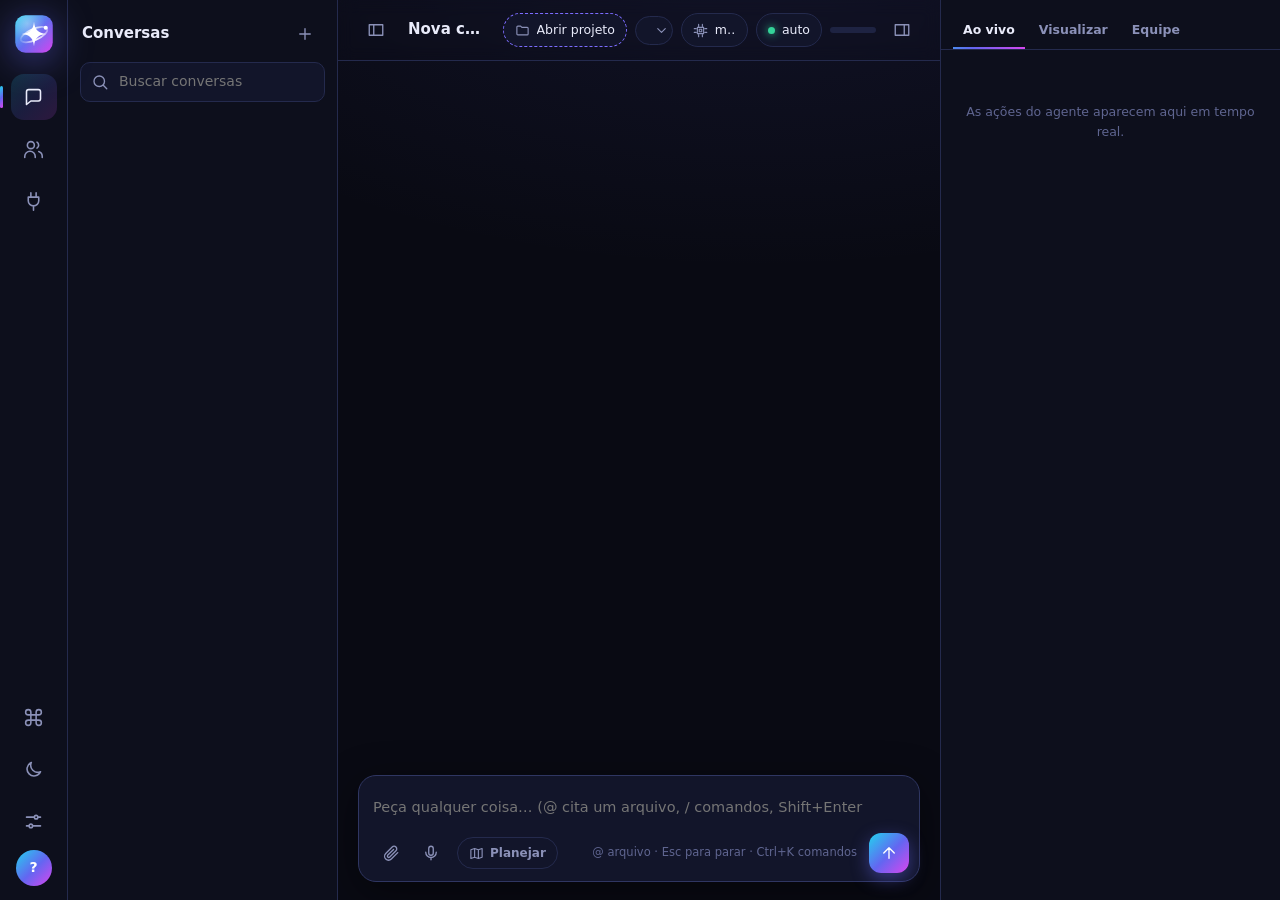
==== agent/ui/web/index.html @ a6229438 "Checkpoints por resposta, @arquivo, modo plano e Esc que não trava a confirmação - Pontos de restaur" ====
<!doctype html>
<html lang="pt-BR" data-theme="dark">
<head>
  <meta charset="utf-8">
  <meta http-equiv="Content-Security-Policy"
        content="default-src 'none'; script-src 'self' qrc:; style-src 'self' 'unsafe-inline'; img-src 'self' file: data:; font-src 'self'; connect-src 'none';">
  <title>Órbita</title>
  <link rel="stylesheet" href="app.css">
  <style id="pygments"></style>
  <script src="qrc:///qtwebchannel/qwebchannel.js"></script>
</head>
<body>
<div id="app">
  <nav id="rail">
    <img class="logo" src="logo.svg" alt="" data-go="chat">
    <button class="rail-btn active" data-go="chat"><svg class="i" data-ic="chat"></svg><span class="tip">Conversas</span></button>
    <button class="rail-btn" data-go="team"><svg class="i" data-ic="users"></svg><span class="tip">Equipe e perfis</span></button>
    <button class="rail-btn" data-go="connections"><svg class="i" data-ic="plug"></svg><span class="tip">Conexões e skills</span><i class="dot" id="mcp-dot"></i></button>
    <div class="spacer"></div>
    <button class="rail-btn" data-action="palette"><svg class="i" data-ic="command"></svg><span class="tip">Comandos (Ctrl+K)</span></button>
    <button class="rail-btn" data-action="theme"><svg class="i" data-ic="moon"></svg><span class="tip">Tema claro/escuro</span></button>
    <button class="rail-btn" data-go="settings"><svg class="i" data-ic="settings"></svg><span class="tip">Configurações</span></button>
    <div class="avatar" id="avatar" title="Você" data-go="settings">?</div>
  </nav>

  <!-- CHAT -->
  <section class="page active" id="page-chat">
    <aside id="convs">
      <div class="head">
        <h2>Conversas</h2>
        <button class="icon-btn" data-action="new" title="Nova conversa (Ctrl+N)"><svg class="i" data-ic="plus"></svg></button>
      </div>
      <label class="search"><svg class="i" data-ic="search"></svg><input id="conv-search" placeholder="Buscar conversas"></label>
      <div id="conv-list"></div>
    </aside>

    <main id="chat-main">
      <header id="topbar">
        <button class="icon-btn" data-action="toggle-convs" title="Mostrar/ocultar conversas"><svg class="i" data-ic="sidebar"></svg></button>
        <div id="conv-title" contenteditable="true" spellcheck="false">Nova conversa</div>
        <button class="chip need" id="chip-project" title="Abrir ou criar a pasta do projeto"><svg class="i" data-ic="folder"></svg><span id="project-name">Abrir projeto</span></button>
        <button class="chip" id="chip-profile" title="Trocar perfil"><span id="profile-ic"></span><span id="profile-name">Perfil</span><svg class="i" data-ic="chevdown"></svg></button>
        <button class="chip" id="chip-model" title="Modelo — altere em Configurações › Modelos"><svg class="i" data-ic="cpu"></svg><span id="model-name">modelo</span></button>
        <button class="chip" id="chip-perm" title="Permissões (clique para alternar)"><span class="led"></span><span id="perm-name">auto</span></button>
        <div class="meter" title="Tokens desta conversa / orçamento por tarefa"><div class="bar"><i id="meter-bar"></i></div><span id="meter-txt">0</span></div>
        <button class="icon-btn" data-action="toggle-side" title="Painel ao vivo (Ctrl+B)"><svg class="i" data-ic="panel"></svg></button>
      </header>
      <div id="messages"></div>
      <div id="live"><div class="dots"><i></i><i></i><i></i></div><span class="t" id="live-text">Pensando…</span><span class="clock" id="live-clock">0s</span></div>
      <div class="suggest" id="quick"></div>
      <footer id="composer">
        <div class="composer" id="composer-box">
          <div id="mention-pop"></div>
          <div class="attach-row" id="attachments"></div>
          <textarea id="input" rows="1" placeholder="Peça qualquer coisa… (@ cita um arquivo, / comandos, Shift+Enter quebra linha)"></textarea>
          <div class="c-row">
            <button class="icon-btn" data-action="attach" title="Anexar imagens"><svg class="i" data-ic="clip"></svg></button>
            <button class="icon-btn" id="mic" data-action="voice" title="Falar"><svg class="i" data-ic="mic"></svg></button>
            <button class="mode-btn" id="plan-btn" title="Modo plano: o agente lê, planeja e espera o seu OK antes de alterar qualquer coisa"><svg class="i" data-ic="map"></svg>Planejar</button>
            <div class="spacer"></div>
            <span class="hint" id="hint">@ arquivo · Esc para parar · Ctrl+K comandos</span>
            <button id="send" title="Enviar"><svg class="i" data-ic="send"></svg></button>
          </div>
        </div>
      </footer>
    </main>

    <aside id="side">
      <div class="tabs">
        <button class="tab active" data-tab="feed">Ao vivo</button>
        <button class="tab" data-tab="preview">Visualizar</button>
        <button class="tab" data-tab="agents">Equipe</button>
      </div>
      <div class="tabpane active" id="feed"><div class="empty">As ações do agente aparecem aqui em tempo real.</div></div>
      <div class="tabpane" id="preview"><div class="empty">Imagens, screenshots e arquivos mostrados pelo agente aparecem aqui.</div></div>
      <div class="tabpane" id="agents"></div>
    </aside>
  </section>

  <section class="page mgmt" id="page-team"><div class="mgmt-in" id="team-body"></div></section>
  <section class="page mgmt" id="page-connections"><div class="mgmt-in" id="conn-body"></div></section>
  <section class="page" id="page-settings">
    <nav id="set-nav"></nav>
    <div id="set-body"></div>
  </section>
</div>
<div id="toasts"></div>
<div id="modal-root"></div>
<script src="app.js"></script>
</body>
</html>
---- agent/ui/web/app.css ----
/* AgentePessoal — design system ("Órbita") */
:root {
  --bg: #090a13; --bg2: #0d0f1c; --panel: #12152a; --panel2: #171b34; --panel3: #1e2342;
  --line: #242a4d; --line2: #2f3662; --text: #e9ebfa; --muted: #8b91b8; --dim: #5f6590;
  --accent: #7c6cff; --accent2: #22d3ee; --pink: #d946ef; --ok: #34d399; --warn: #fbbf24; --err: #f87171;
  --grad: linear-gradient(135deg, #22d3ee 0%, #6366f1 52%, #d946ef 100%);
  --grad-soft: linear-gradient(135deg, rgba(34,211,238,.16), rgba(99,102,241,.16) 52%, rgba(217,70,239,.16));
  --user: linear-gradient(135deg, #4f46e5, #7c3aed);
  --shadow: 0 10px 40px rgba(0,0,0,.45); --radius: 14px;
  --font: "Segoe UI Variable Text", "Segoe UI", Inter, system-ui, sans-serif;
  --mono: "Cascadia Code", "Cascadia Mono", Consolas, monospace;
  color-scheme: dark;
}
:root[data-theme="light"] {
  --bg: #f5f6fb; --bg2: #eef0f8; --panel: #ffffff; --panel2: #f3f4fb; --panel3: #e9ebf7;
  --line: #e1e4f2; --line2: #cfd4ea; --text: #1b1f3b; --muted: #636a91; --dim: #9aa0c3;
  --shadow: 0 10px 40px rgba(40,44,90,.14); color-scheme: light;
}
* { box-sizing: border-box; }
html, body { margin: 0; height: 100%; background: var(--bg); color: var(--text); font: 14px/1.55 var(--font); overflow: hidden; }
button, input, textarea, select { font: inherit; color: inherit; }
::selection { background: rgba(124,108,255,.35); }
::-webkit-scrollbar { width: 10px; height: 10px; }
::-webkit-scrollbar-thumb { background: var(--line2); border-radius: 10px; border: 3px solid transparent; background-clip: padding-box; }
::-webkit-scrollbar-track { background: transparent; }
svg.i { width: 18px; height: 18px; stroke: currentColor; fill: none; stroke-width: 1.8; stroke-linecap: round; stroke-linejoin: round; flex: none; }

#app { display: grid; grid-template-columns: 68px 1fr; height: 100vh; }

/* ── Trilho de navegação ─────────────────────── */
#rail { background: var(--bg2); border-right: 1px solid var(--line); display: flex; flex-direction: column; align-items: center; padding: 14px 0; gap: 6px; }
#rail .logo { width: 40px; height: 40px; margin-bottom: 14px; filter: drop-shadow(0 6px 18px rgba(99,102,241,.55)); cursor: pointer; transition: transform .25s; }
#rail .logo:hover { transform: rotate(-8deg) scale(1.06); }
.rail-btn { position: relative; width: 46px; height: 46px; border: 0; border-radius: 13px; background: transparent; color: var(--muted); display: grid; place-items: center; cursor: pointer; transition: background .15s, color .15s; }
.rail-btn svg.i { width: 21px; height: 21px; }
.rail-btn:hover { background: var(--panel2); color: var(--text); }
.rail-btn.active { background: var(--grad-soft); color: var(--text); }
.rail-btn.active::before { content: ""; position: absolute; left: -11px; top: 12px; bottom: 12px; width: 3px; border-radius: 3px; background: var(--grad); }
.rail-btn .tip { position: absolute; left: 56px; white-space: nowrap; background: var(--panel3); color: var(--text); padding: 5px 10px; border-radius: 8px; font-size: 12px; opacity: 0; pointer-events: none; transform: translateX(-4px); transition: .15s; z-index: 30; box-shadow: var(--shadow); }
.rail-btn:hover .tip { opacity: 1; transform: none; }
.rail-btn .dot { position: absolute; top: 9px; right: 9px; width: 8px; height: 8px; border-radius: 50%; background: var(--warn); box-shadow: 0 0 0 2px var(--bg2); display: none; }
.rail-btn .dot.on { display: block; }
#rail .spacer { flex: 1; }
.avatar { width: 36px; height: 36px; border-radius: 50%; background: var(--grad); display: grid; place-items: center; font-weight: 800; color: #fff; font-size: 14px; cursor: pointer; }

.page { display: none; height: 100vh; overflow: hidden; animation: fadeIn .22s ease; }
.page.active { display: grid; }
@keyframes fadeIn { from { opacity: 0; transform: translateY(4px); } to { opacity: 1; transform: none; } }

/* ── Página de chat ─────────────────────────── */
#page-chat { grid-template-columns: 270px 1fr auto; }
#page-chat.no-convs { grid-template-columns: 0 1fr auto; }
#convs { background: var(--bg2); border-right: 1px solid var(--line); display: flex; flex-direction: column; min-width: 0; overflow: hidden; }
#convs .head { padding: 16px 14px 10px; display: flex; align-items: center; gap: 8px; }
#convs .head h2 { font-size: 15px; margin: 0; flex: 1; }
.search { margin: 0 12px 8px; display: flex; align-items: center; gap: 8px; background: var(--panel); border: 1px solid var(--line); border-radius: 10px; padding: 7px 10px; color: var(--muted); }
.search input { border: 0; outline: 0; background: transparent; flex: 1; min-width: 0; }
#conv-list { overflow-y: auto; padding: 4px 8px 12px; flex: 1; }
.conv-group { font-size: 11px; text-transform: uppercase; letter-spacing: .08em; color: var(--dim); margin: 12px 8px 4px; font-weight: 700; }
.conv { display: flex; align-items: center; gap: 8px; padding: 8px 10px; border-radius: 10px; cursor: pointer; color: var(--muted); transition: background .12s; }
.conv:hover { background: var(--panel); color: var(--text); }
.conv.active { background: var(--panel2); color: var(--text); box-shadow: inset 0 0 0 1px var(--line2); }
.conv .t { flex: 1; overflow: hidden; text-overflow: ellipsis; white-space: nowrap; }
.conv .x { opacity: 0; border: 0; background: transparent; color: var(--muted); cursor: pointer; padding: 2px; border-radius: 6px; }
.conv:hover .x { opacity: .8; }
.conv .x:hover { color: var(--err); opacity: 1; }

#chat-main { display: flex; flex-direction: column; min-width: 0; position: relative; background: radial-gradient(1200px 600px at 70% -10%, rgba(99,102,241,.10), transparent 60%), var(--bg); }
#topbar { display: flex; align-items: center; gap: 10px; padding: 12px 20px; border-bottom: 1px solid var(--line); min-height: 60px; backdrop-filter: blur(8px); }
#conv-title { font-weight: 700; font-size: 15px; flex: 1; min-width: 0; overflow: hidden; text-overflow: ellipsis; white-space: nowrap; border-radius: 8px; padding: 4px 6px; outline: 0; }
#conv-title:focus { background: var(--panel); }
.chip { display: inline-flex; align-items: center; gap: 7px; padding: 6px 11px; border-radius: 999px; background: var(--panel); border: 1px solid var(--line); color: var(--text); font-size: 12.5px; cursor: pointer; white-space: nowrap; transition: border-color .15s, background .15s; }
.chip:hover { border-color: var(--line2); background: var(--panel2); }
.chip svg.i { width: 15px; height: 15px; color: var(--muted); }
.chip .led { width: 7px; height: 7px; border-radius: 50%; background: var(--ok); box-shadow: 0 0 8px var(--ok); }
.chip.perm-perguntar .led { background: var(--accent2); box-shadow: 0 0 8px var(--accent2); }
.chip.perm-livre .led { background: var(--warn); box-shadow: 0 0 8px var(--warn); }
.icon-btn { width: 36px; height: 36px; border-radius: 10px; border: 1px solid transparent; background: transparent; color: var(--muted); display: grid; place-items: center; cursor: pointer; transition: .15s; flex: none; }
.icon-btn:hover { background: var(--panel2); color: var(--text); border-color: var(--line); }
.icon-btn.on { color: var(--accent2); }
.meter { display: flex; align-items: center; gap: 8px; font-size: 12px; color: var(--muted); }
.meter .bar { width: 70px; height: 6px; border-radius: 6px; background: var(--panel3); overflow: hidden; }
.meter .bar i { display: block; height: 100%; width: 0; background: var(--grad); transition: width .4s; }

#messages { flex: 1; overflow-y: auto; padding: 26px 0 30px; scroll-behavior: smooth; }
.wrap { max-width: 860px; margin: 0 auto; padding: 0 28px; }
.msg { margin: 18px 0; animation: rise .25s ease both; }
@keyframes rise { from { opacity: 0; transform: translateY(8px); } to { opacity: 1; transform: none; } }
.msg.user { display: flex; justify-content: flex-end; }
.bubble { background: var(--user); color: #fff; padding: 11px 15px; border-radius: 18px 18px 6px 18px; max-width: 78%; white-space: pre-wrap; word-wrap: break-word; box-shadow: 0 6px 22px rgba(79,70,229,.28); }
.bubble img { display: block; max-width: 260px; border-radius: 10px; margin-top: 8px; }
.msg.bot { display: grid; grid-template-columns: 34px 1fr; gap: 12px; }
.bot-avatar { width: 32px; height: 32px; border-radius: 10px; }
.bot-avatar img { width: 32px; height: 32px; }
.bot-meta { font-size: 12px; color: var(--muted); margin-bottom: 4px; display: flex; gap: 8px; align-items: center; }
.bot-meta b { color: var(--text); font-weight: 650; }
.bot-meta .model { font-family: var(--mono); font-size: 11px; color: var(--dim); }
.prose { overflow-wrap: anywhere; }
.prose p { margin: 6px 0 10px; }
.prose a { color: var(--accent2); text-decoration: none; border-bottom: 1px dashed rgba(34,211,238,.4); }
.prose ul, .prose ol { padding-left: 22px; margin: 6px 0 10px; }
.prose h1, .prose h2, .prose h3 { margin: 18px 0 8px; line-height: 1.25; }
.prose h1 { font-size: 22px; } .prose h2 { font-size: 18px; } .prose h3 { font-size: 16px; }
.prose code { font-family: var(--mono); font-size: 12.5px; background: var(--panel3); padding: 1px 6px; border-radius: 6px; color: #fcd34d; }
:root[data-theme="light"] .prose code { color: #b45309; }
.prose table { border-collapse: collapse; margin: 10px 0; font-size: 13px; display: block; overflow-x: auto; }
.prose th, .prose td { border: 1px solid var(--line); padding: 6px 10px; text-align: left; }
.prose th { background: var(--panel2); }
.prose blockquote { margin: 8px 0; padding: 4px 14px; border-left: 3px solid var(--accent); color: var(--muted); }
.code { margin: 10px 0 14px; border-radius: 12px; overflow: hidden; border: 1px solid var(--line); background: #0b0d18; }
.code-h { display: flex; justify-content: space-between; align-items: center; padding: 6px 12px; font-size: 11.5px; color: #8b91b8; background: #11142a; font-family: var(--mono); }
.code pre { margin: 0; padding: 12px 14px; overflow-x: auto; font: 12.8px/1.55 var(--mono); color: #e6edf3; }
.code pre code { background: none; padding: 0; color: inherit; font-size: inherit; }
.copy { border: 1px solid #2f3662; background: transparent; color: #aeb4dd; border-radius: 7px; padding: 2px 9px; cursor: pointer; font-size: 11px; }
.copy:hover { color: #fff; border-color: #6366f1; }
.cursor::after { content: "▍"; color: var(--accent2); animation: blink 1s steps(2) infinite; margin-left: 1px; }
@keyframes blink { 50% { opacity: 0; } }

/* Passos (ferramentas) */
.steps { margin: 8px 0 10px; border: 1px solid var(--line); border-radius: 12px; background: var(--panel); overflow: hidden; }
.steps > summary { list-style: none; cursor: pointer; display: flex; align-items: center; gap: 8px; padding: 8px 12px; font-size: 12.5px; color: var(--muted); user-select: none; }
.steps > summary::-webkit-details-marker { display: none; }
.steps > summary .chev { transition: transform .2s; }
.steps[open] > summary .chev { transform: rotate(90deg); }
.steps .list { border-top: 1px solid var(--line); padding: 4px 0; }
.step { display: grid; grid-template-columns: 22px 1fr auto; gap: 8px; align-items: start; padding: 6px 12px; font-size: 12.5px; }
.step .ic { color: var(--muted); margin-top: 1px; }
.step .ic svg.i { width: 16px; height: 16px; }
.step .lbl b { font-weight: 600; }
.step .arg { color: var(--dim); font-family: var(--mono); font-size: 11.5px; overflow: hidden; text-overflow: ellipsis; white-space: nowrap; display: block; max-width: 560px; }
.step .who { font-size: 11px; color: var(--accent); margin-right: 4px; }
.step .st { width: 18px; height: 18px; display: grid; place-items: center; }
.step .st.ok { color: var(--ok); } .step .st.error { color: var(--err); }
.step details { grid-column: 2 / 4; }
.step details summary { cursor: pointer; color: var(--dim); font-size: 11.5px; }
.step pre { white-space: pre-wrap; max-height: 240px; overflow: auto; background: var(--bg2); border-radius: 8px; padding: 8px 10px; font: 11.5px/1.5 var(--mono); color: var(--muted); margin: 6px 0 2px; }
.step img { max-width: 320px; border-radius: 8px; margin-top: 6px; cursor: zoom-in; border: 1px solid var(--line); }
.spin { width: 15px; height: 15px; border-radius: 50%; border: 2px solid var(--line2); border-top-color: var(--accent2); animation: spin .8s linear infinite; }
@keyframes spin { to { transform: rotate(360deg); } }
.thought { font-size: 12.5px; color: var(--muted); font-style: italic; border-left: 2px solid var(--line2); padding: 2px 10px; margin: 6px 0; max-height: 92px; overflow: hidden; -webkit-mask-image: linear-gradient(transparent, #000 35%); }
.sub-card { display: flex; align-items: center; gap: 10px; padding: 9px 12px; margin: 8px 0; border-radius: 12px; background: var(--grad-soft); border: 1px solid var(--line2); font-size: 12.5px; }
.sub-card .nm { font-weight: 650; }
.sub-card .mdl { font-family: var(--mono); font-size: 11px; color: var(--muted); }
.sub-card .tsk { color: var(--muted); flex: 1; overflow: hidden; text-overflow: ellipsis; white-space: nowrap; }
.note { text-align: center; font-size: 12px; color: var(--dim); margin: 14px 0; }
.note.err { color: var(--err); } .note.warn { color: var(--warn); }

/* Boas-vindas */
.welcome { max-width: 860px; margin: 6vh auto 0; padding: 0 28px; text-align: center; animation: rise .35s ease; }
.welcome .orb { width: 86px; height: 86px; margin: 0 auto 18px; filter: drop-shadow(0 18px 40px rgba(99,102,241,.55)); animation: float 6s ease-in-out infinite; }
@keyframes float { 50% { transform: translateY(-7px) rotate(-3deg); } }
.welcome h1 { font-size: 30px; margin: 0 0 6px; font-weight: 800; letter-spacing: -.02em; }
.welcome h1 span { background: var(--grad); -webkit-background-clip: text; color: transparent; }
.welcome p { color: var(--muted); margin: 0 0 18px; }
.project-banner { display: flex; align-items: center; gap: 16px; text-align: left; margin: 0 auto 22px; padding: 14px 16px; border: 1px solid var(--line2); border-radius: 16px; background: var(--grad-soft); }
.project-banner .txt { flex: 1; min-width: 0; }
.project-banner b { display: block; }
.project-banner span { color: var(--muted); font-size: 12.5px; word-break: break-all; }
.pathbox { font-family: var(--mono); font-size: 12.5px; background: var(--bg2); border: 1px solid var(--line); border-radius: 10px; padding: 10px 12px; word-break: break-all; }
.stack { display: flex; flex-direction: column; gap: 6px; margin-top: 14px; }
.stack > label { font-size: 12px; color: var(--muted); font-weight: 650; }
#probe-models { display: flex; flex-wrap: wrap; gap: 6px; margin-top: 10px; max-height: 180px; overflow: auto; }
.api-row { display: flex; gap: 10px; align-items: center; padding: 10px 0; border-bottom: 1px solid var(--line); }
.api-row:last-child { border-bottom: 0; }
.api-row .who { flex: 1; min-width: 0; }
.api-row .nm { font-weight: 650; }
.api-row .sz { color: var(--dim); font-size: 12px; flex: 1; min-width: 0; overflow: hidden; text-overflow: ellipsis; white-space: nowrap; }
.cards { display: grid; grid-template-columns: repeat(auto-fill, minmax(230px, 1fr)); gap: 12px; text-align: left; }
.card { background: var(--panel); border: 1px solid var(--line); border-radius: var(--radius); padding: 14px 15px; cursor: pointer; transition: transform .15s, border-color .15s, background .15s; }
.card:hover { transform: translateY(-2px); border-color: var(--line2); background: var(--panel2); }
.card .ci { width: 34px; height: 34px; border-radius: 10px; display: grid; place-items: center; background: var(--grad-soft); color: var(--accent2); margin-bottom: 10px; }
.card b { display: block; margin-bottom: 3px; }
.card span { color: var(--muted); font-size: 12.5px; }

/* Indicador "trabalhando" */
#live { display: none; align-items: center; gap: 10px; padding: 8px 14px; margin: 0 auto 8px; width: fit-content; max-width: 80%; border-radius: 999px; background: var(--panel); border: 1px solid var(--line); font-size: 12.5px; color: var(--muted); box-shadow: var(--shadow); }
#live.on { display: flex; animation: rise .2s ease; }
.dots { display: flex; gap: 4px; }
.dots i { width: 6px; height: 6px; border-radius: 50%; background: var(--accent2); animation: bounce 1.2s infinite ease-in-out; }
.dots i:nth-child(2) { animation-delay: .15s; background: var(--accent); } .dots i:nth-child(3) { animation-delay: .3s; background: var(--pink); }
@keyframes bounce { 0%, 80%, 100% { transform: scale(.6); opacity: .5; } 40% { transform: scale(1); opacity: 1; } }
#live .t { overflow: hidden; text-overflow: ellipsis; white-space: nowrap; }
#live .clock { font-family: var(--mono); color: var(--dim); }

/* Compositor */
#composer { padding: 0 20px 18px; }
.composer { max-width: 860px; margin: 0 auto; background: var(--panel); border: 1px solid var(--line2); border-radius: 18px; padding: 10px 10px 8px 14px; box-shadow: var(--shadow); transition: border-color .15s, box-shadow .15s; }
.composer:focus-within { border-color: rgba(124,108,255,.7); box-shadow: 0 0 0 4px rgba(124,108,255,.12), var(--shadow); }
.composer.drag { border-color: var(--accent2); }
#input { width: 100%; border: 0; outline: 0; resize: none; background: transparent; min-height: 26px; max-height: 220px; padding: 4px 0; font-size: 14.5px; }
.c-row { display: flex; align-items: center; gap: 4px; margin-top: 4px; }
.c-row .spacer { flex: 1; }
.c-row .hint { font-size: 11.5px; color: var(--dim); margin-right: 8px; }
#send { width: 40px; height: 40px; border-radius: 12px; border: 0; background: var(--grad); color: #fff; display: grid; place-items: center; cursor: pointer; box-shadow: 0 6px 18px rgba(99,102,241,.45); transition: transform .12s, filter .12s; }
#send:hover { transform: translateY(-1px); filter: brightness(1.1); }
#send.stop { background: #b91c1c; box-shadow: 0 6px 18px rgba(185,28,28,.4); }
#mic.rec { color: #fff; background: #dc2626; animation: pulse 1.2s infinite; }
@keyframes pulse { 0% { box-shadow: 0 0 0 0 rgba(220,38,38,.6); } 100% { box-shadow: 0 0 0 12px rgba(220,38,38,0); } }
.attach-row { display: flex; gap: 8px; flex-wrap: wrap; margin-bottom: 6px; }
.att { display: flex; align-items: center; gap: 6px; background: var(--panel2); border: 1px solid var(--line); border-radius: 10px; padding: 4px 6px 4px 4px; font-size: 12px; }
.att img { width: 32px; height: 32px; object-fit: cover; border-radius: 7px; }
.att button { border: 0; background: transparent; color: var(--muted); cursor: pointer; }
.composer { position: relative; }
.composer.plan { border-color: rgba(251,191,36,.55); }
.composer.plan:focus-within { border-color: rgba(251,191,36,.85); box-shadow: 0 0 0 4px rgba(251,191,36,.12), var(--shadow); }
.mode-btn { display: inline-flex; align-items: center; gap: 6px; height: 32px; padding: 0 11px; margin-left: 4px; border-radius: 999px; border: 1px solid var(--line); background: transparent; color: var(--muted); font-size: 12px; font-weight: 600; cursor: pointer; transition: all .15s; }
.mode-btn .i { width: 15px; height: 15px; }
.mode-btn:hover { color: var(--text); border-color: var(--line2); }
.mode-btn.on { color: #1a1300; background: var(--warn); border-color: var(--warn); }
.plan-tag { display: inline-flex; align-items: center; gap: 4px; font-size: 11px; font-weight: 700; color: var(--warn); margin-right: 8px; vertical-align: 1px; }
.plan-tag .i { width: 13px; height: 13px; }
.plan-actions { display: flex; gap: 8px; margin-top: 10px; flex-wrap: wrap; }
.note.tip { color: var(--muted); background: var(--panel); border: 1px dashed var(--line2); border-radius: 12px; padding: 8px 14px; max-width: 620px; margin: 14px auto; }

/* @arquivo */
#mention-pop { display: none; position: absolute; left: 10px; right: 10px; bottom: calc(100% + 8px); max-height: 300px; overflow-y: auto; background: var(--panel); border: 1px solid var(--line2); border-radius: 14px; box-shadow: var(--shadow); padding: 6px; z-index: 20; animation: rise .15s ease; }
#mention-pop.on { display: block; }
.mp-head { display: flex; align-items: center; gap: 6px; font-size: 11.5px; font-weight: 700; color: var(--muted); padding: 4px 8px 6px; }
.mp-head .i { width: 14px; height: 14px; }
.mp-head span { margin-left: auto; font-weight: 500; color: var(--dim); }
.mp-item { display: flex; align-items: center; gap: 8px; padding: 6px 8px; border-radius: 9px; cursor: pointer; font-size: 13px; min-width: 0; }
.mp-item .i { width: 15px; height: 15px; color: var(--dim); flex: none; }
.mp-item b { font-weight: 600; white-space: nowrap; }
.mp-item span { color: var(--dim); font-family: var(--mono); font-size: 11.5px; overflow: hidden; text-overflow: ellipsis; white-space: nowrap; }
.mp-item.on, .mp-item:hover { background: var(--grad-soft); }
.mp-item.on .i { color: var(--accent2); }

/* Pontos de restauração */
.cp-card { margin-top: 12px; border: 1px solid var(--line); background: var(--panel); border-radius: 14px; padding: 10px 12px; animation: rise .2s ease; }
.cp-head { display: flex; align-items: center; gap: 8px; flex-wrap: wrap; font-size: 13px; }
.cp-head > .i { width: 17px; height: 17px; color: var(--accent2); }
.cp-head .grow { flex: 1; }
.cp-stat { display: inline-flex; gap: 6px; font: 600 12px var(--mono); }
.cp-stat i { font-style: normal; } .cp-stat .add { color: var(--ok); } .cp-stat .del { color: var(--err); }
.cp-files { display: flex; flex-wrap: wrap; gap: 6px; margin-top: 8px; }
.cp-f { display: inline-flex; align-items: center; gap: 6px; font: 11.5px var(--mono); color: var(--muted); background: var(--bg2); border: 1px solid var(--line); border-radius: 8px; padding: 3px 8px; max-width: 100%; overflow: hidden; text-overflow: ellipsis; white-space: nowrap; }
.cp-f i { font-style: normal; font-weight: 700; }
.cp-f.A i { color: var(--ok); } .cp-f.M i { color: var(--warn); } .cp-f.D i { color: var(--err); }
.cp-more { font-size: 12px; color: var(--dim); align-self: center; }
.cp-card.undone { opacity: .75; border-style: dashed; }
.cp-card.undone .cp-head b { text-decoration: line-through; }
.modal.diff-modal { width: min(1000px, 94vw); padding: 0; display: flex; flex-direction: column; overflow: hidden; }
.dm-head { display: flex; align-items: center; justify-content: space-between; padding: 14px 18px; border-bottom: 1px solid var(--line); }
.dm-head b { display: inline-flex; align-items: center; gap: 8px; }
.modal pre.diff { margin: 0; border: 0; border-radius: 0; max-height: calc(88vh - 60px); padding: 12px 0; white-space: pre; color: var(--text); background: var(--bg2); }
pre.diff span { display: block; padding: 0 18px; min-height: 1.5em; }
pre.diff .a { background: rgba(52,211,153,.12); color: var(--ok); }
pre.diff .d { background: rgba(248,113,113,.12); color: var(--err); }
pre.diff .h { color: var(--accent2); }
pre.diff .m { color: var(--dim); }
pre.diff .f { color: var(--text); font-weight: 700; background: var(--panel2); border-top: 1px solid var(--line); margin-top: 8px; padding-top: 6px; padding-bottom: 6px; }
.suggest { max-width: 860px; margin: 0 auto 8px; display: flex; gap: 8px; flex-wrap: wrap; }
.suggest button { border: 1px solid var(--line); background: var(--panel); color: var(--muted); border-radius: 999px; padding: 5px 12px; font-size: 12px; cursor: pointer; }
.suggest button:hover { color: var(--text); border-color: var(--line2); }

/* Painel lateral */
#side { width: 340px; background: var(--bg2); border-left: 1px solid var(--line); display: flex; flex-direction: column; min-width: 0; }
#side.hidden { display: none; }
.tabs { display: flex; gap: 4px; padding: 12px 12px 0; border-bottom: 1px solid var(--line); }
.tab { border: 0; background: transparent; color: var(--muted); padding: 8px 10px; cursor: pointer; border-bottom: 2px solid transparent; font-weight: 600; font-size: 12.5px; }
.tab.active { color: var(--text); border-image: var(--grad) 1; border-bottom: 2px solid; }
.tabpane { display: none; overflow-y: auto; flex: 1; padding: 12px; }
.tabpane.active { display: block; }
.feed-item { display: grid; grid-template-columns: 8px 1fr; gap: 10px; padding: 6px 2px; font-size: 12px; animation: rise .2s ease; }
.feed-item .b { width: 8px; height: 8px; border-radius: 50%; margin-top: 6px; background: var(--accent); }
.feed-item.ok .b { background: var(--ok); } .feed-item.error .b { background: var(--err); } .feed-item.sub .b { background: var(--pink); }
.feed-item .tm { color: var(--dim); font-family: var(--mono); font-size: 11px; }
.feed-item .tx { color: var(--muted); overflow-wrap: anywhere; }
.feed-item .tx b { color: var(--text); }
.empty { color: var(--dim); text-align: center; padding: 40px 10px; font-size: 12.5px; }
#preview img { max-width: 100%; border-radius: 10px; border: 1px solid var(--line); }
#preview .path { font-family: var(--mono); font-size: 11px; color: var(--dim); word-break: break-all; margin-bottom: 8px; }
.agent-row { display: flex; align-items: center; gap: 10px; padding: 9px 10px; border-radius: 10px; background: var(--panel); border: 1px solid var(--line); margin-bottom: 8px; font-size: 12.5px; }
.agent-row .em { font-size: 18px; }
.agent-row .grow { flex: 1; min-width: 0; }
.agent-row .sm { color: var(--muted); font-size: 11.5px; font-family: var(--mono); overflow: hidden; text-overflow: ellipsis; white-space: nowrap; }

/* ── Páginas de gestão ───────────────────────── */
.mgmt { grid-template-columns: 1fr; overflow-y: auto; }
.mgmt-in { max-width: 1060px; width: 100%; margin: 0 auto; padding: 30px 32px 60px; }
.mgmt h1 { font-size: 24px; margin: 0 0 4px; letter-spacing: -.01em; }
.mgmt .lead { color: var(--muted); margin: 0 0 22px; }
.grid { display: grid; grid-template-columns: repeat(auto-fill, minmax(290px, 1fr)); gap: 14px; }
.tile { background: var(--panel); border: 1px solid var(--line); border-radius: 16px; padding: 16px; display: flex; flex-direction: column; gap: 8px; transition: border-color .15s, transform .15s; }
.tile:hover { border-color: var(--line2); }
.tile .top { display: flex; align-items: center; gap: 10px; }
.tile .em { width: 40px; height: 40px; border-radius: 12px; background: var(--grad-soft); display: grid; place-items: center; font-size: 20px; }
.tile h3 { margin: 0; font-size: 15px; }
.tile .desc { color: var(--muted); font-size: 12.5px; flex: 1; }
.tag { display: inline-block; font-size: 11px; padding: 2px 8px; border-radius: 999px; background: var(--panel3); color: var(--muted); margin: 0 4px 4px 0; }
.tag.grad { background: var(--grad-soft); color: var(--text); }
.tile .foot { display: flex; align-items: center; gap: 8px; }
.tile .mono { font-family: var(--mono); font-size: 11.5px; color: var(--muted); flex: 1; overflow: hidden; text-overflow: ellipsis; white-space: nowrap; }
.btn { display: inline-flex; align-items: center; gap: 7px; border: 1px solid var(--line2); background: var(--panel2); color: var(--text); border-radius: 10px; padding: 8px 14px; cursor: pointer; font-weight: 600; font-size: 13px; transition: .15s; }
.btn:hover { border-color: var(--accent); }
.btn.primary { background: var(--grad); border: 0; color: #fff; box-shadow: 0 6px 18px rgba(99,102,241,.35); }
.btn.danger { color: var(--err); }
.btn.small { padding: 5px 10px; font-size: 12px; }
.row { display: flex; gap: 10px; align-items: center; flex-wrap: wrap; }
.toggle { position: relative; width: 40px; height: 22px; flex: none; }
.toggle input { opacity: 0; width: 0; height: 0; }
.toggle span { position: absolute; inset: 0; border-radius: 22px; background: var(--panel3); border: 1px solid var(--line2); transition: .2s; cursor: pointer; }
.toggle span::after { content: ""; position: absolute; left: 3px; top: 2px; width: 16px; height: 16px; border-radius: 50%; background: #fff; transition: .2s; }
.toggle input:checked + span { background: var(--accent); border-color: var(--accent); }
.toggle input:checked + span::after { transform: translateX(17px); }
.status { display: inline-flex; align-items: center; gap: 6px; font-size: 12px; color: var(--muted); }
.status i { width: 8px; height: 8px; border-radius: 50%; background: var(--dim); }
.status.conectado i { background: var(--ok); box-shadow: 0 0 8px var(--ok); }
.status.conectando i { background: var(--warn); animation: blink 1s infinite; }
.status.erro i { background: var(--err); }

/* Configurações */
#page-settings { grid-template-columns: 240px 1fr; }
#set-nav { background: var(--bg2); border-right: 1px solid var(--line); padding: 22px 10px; overflow-y: auto; }
#set-nav h2 { font-size: 15px; margin: 0 10px 14px; }
.set-link { display: flex; align-items: center; gap: 10px; padding: 9px 12px; border-radius: 10px; color: var(--muted); cursor: pointer; font-size: 13.5px; }
.set-link:hover { background: var(--panel); color: var(--text); }
.set-link.active { background: var(--panel2); color: var(--text); box-shadow: inset 0 0 0 1px var(--line2); }
#set-body { overflow-y: auto; }
.set-in { max-width: 820px; padding: 30px 34px 80px; }
.set-in h1 { font-size: 22px; margin: 0 0 4px; }
.set-in .lead { color: var(--muted); margin: 0 0 22px; }
.group { background: var(--panel); border: 1px solid var(--line); border-radius: 16px; padding: 6px 18px; margin-bottom: 16px; }
.group h3 { font-size: 13px; text-transform: uppercase; letter-spacing: .08em; color: var(--dim); margin: 14px 0 4px; }
.field { display: grid; grid-template-columns: 1fr minmax(240px, 340px); gap: 16px; align-items: center; padding: 13px 0; border-bottom: 1px solid var(--line); }
.field:last-child { border-bottom: 0; }
.field .l b { display: block; font-weight: 600; }
.field .l span { color: var(--muted); font-size: 12.5px; }
.field.wide { grid-template-columns: 1fr; }
.inp, select.inp, textarea.inp { width: 100%; background: var(--bg2); border: 1px solid var(--line2); border-radius: 10px; padding: 8px 11px; outline: 0; transition: border-color .15s; }
.inp:focus { border-color: var(--accent); }
textarea.inp { min-height: 110px; resize: vertical; font-family: var(--font); line-height: 1.5; }
select.inp { appearance: none; background-image: linear-gradient(45deg, transparent 50%, var(--muted) 50%), linear-gradient(135deg, var(--muted) 50%, transparent 50%); background-position: calc(100% - 16px) 50%, calc(100% - 11px) 50%; background-size: 5px 5px; background-repeat: no-repeat; padding-right: 30px; }
.seg { display: inline-flex; background: var(--bg2); border: 1px solid var(--line2); border-radius: 11px; padding: 3px; gap: 3px; }
.seg button { border: 0; background: transparent; color: var(--muted); padding: 6px 12px; border-radius: 8px; cursor: pointer; font-size: 12.5px; font-weight: 600; }
.seg button.on { background: var(--grad); color: #fff; }
.model-row { display: grid; grid-template-columns: 1fr auto auto; gap: 10px; align-items: center; padding: 10px 0; border-bottom: 1px solid var(--line); }
.model-row:last-child { border-bottom: 0; }
.model-row .nm { font-family: var(--mono); font-size: 12.5px; }
.model-row .sz { color: var(--dim); font-size: 12px; }
.progress { height: 6px; background: var(--panel3); border-radius: 6px; overflow: hidden; margin-top: 8px; }
.progress i { display: block; height: 100%; background: var(--grad); width: 0; transition: width .3s; }
.usage-row { display: grid; grid-template-columns: 1fr 120px 70px; gap: 10px; align-items: center; padding: 7px 0; font-size: 12.5px; }
.usage-row .bar { height: 7px; background: var(--panel3); border-radius: 6px; overflow: hidden; }
.usage-row .bar i { display: block; height: 100%; background: var(--grad); }

/* ── Notificações ────────────────────────────── */
#toasts { position: fixed; right: 18px; bottom: 18px; display: flex; flex-direction: column; gap: 10px; z-index: 60; pointer-events: none; }
.toast { pointer-events: auto; width: 330px; background: var(--panel2); border: 1px solid var(--line2); border-radius: 14px; padding: 12px 14px; box-shadow: var(--shadow); display: grid; grid-template-columns: 26px 1fr auto; gap: 10px; animation: toastIn .3s cubic-bezier(.2,.9,.3,1.2); position: relative; overflow: hidden; }
.toast.out { animation: toastOut .25s ease forwards; }
@keyframes toastIn { from { opacity: 0; transform: translateX(40px) scale(.96); } to { opacity: 1; transform: none; } }
@keyframes toastOut { to { opacity: 0; transform: translateX(40px); } }
.toast .ti { width: 26px; height: 26px; border-radius: 8px; display: grid; place-items: center; background: var(--grad-soft); color: var(--accent2); }
.toast.success .ti { color: var(--ok); } .toast.error .ti { color: var(--err); } .toast.warn .ti { color: var(--warn); }
.toast b { display: block; font-size: 13px; }
.toast span { font-size: 12.5px; color: var(--muted); }
.toast .close { border: 0; background: transparent; color: var(--dim); cursor: pointer; align-self: start; }
.toast .life { position: absolute; left: 0; bottom: 0; height: 2px; background: var(--grad); animation: life linear forwards; }
@keyframes life { from { width: 100%; } to { width: 0; } }

/* ── Modais ──────────────────────────────────── */
.backdrop { position: fixed; inset: 0; background: rgba(5,6,14,.6); backdrop-filter: blur(6px); display: grid; place-items: center; z-index: 50; animation: fadeIn .18s ease; }
.modal { width: min(560px, 92vw); max-height: 88vh; overflow: auto; background: var(--panel); border: 1px solid var(--line2); border-radius: 20px; box-shadow: var(--shadow); padding: 24px; animation: pop .22s cubic-bezier(.2,.9,.3,1.2); }
.modal.wide { width: min(820px, 94vw); }
@keyframes pop { from { opacity: 0; transform: scale(.96) translateY(8px); } to { opacity: 1; transform: none; } }
.modal h2 { margin: 0 0 6px; font-size: 19px; }
.modal .sub { color: var(--muted); margin: 0 0 16px; }
.modal pre { background: var(--bg2); border: 1px solid var(--line); border-radius: 10px; padding: 10px 12px; font: 12px/1.5 var(--mono); max-height: 240px; overflow: auto; white-space: pre-wrap; color: var(--muted); }
.modal .actions { display: flex; justify-content: flex-end; gap: 10px; margin-top: 18px; flex-wrap: wrap; }
.risk { display: inline-flex; align-items: center; gap: 6px; padding: 3px 10px; border-radius: 999px; font-size: 12px; font-weight: 600; background: rgba(251,191,36,.12); color: var(--warn); }
.risk.write { background: rgba(34,211,238,.12); color: var(--accent2); }

/* Paleta de comandos */
.palette { width: min(620px, 92vw); padding: 0; overflow: hidden; }
.palette input { width: 100%; border: 0; border-bottom: 1px solid var(--line); background: transparent; padding: 16px 18px; outline: 0; font-size: 15px; }
.palette .opts { max-height: 380px; overflow-y: auto; padding: 6px; }
.palette .opt { display: flex; align-items: center; gap: 12px; padding: 10px 12px; border-radius: 10px; cursor: pointer; color: var(--muted); }
.palette .opt.sel, .palette .opt:hover { background: var(--panel2); color: var(--text); }
.palette .opt kbd { margin-left: auto; font-family: var(--mono); font-size: 11px; color: var(--dim); }

/* Assistente de primeira execução */
.onb { width: min(640px, 94vw); padding: 0; overflow: hidden; }
.onb .hero { padding: 28px 28px 18px; background: radial-gradient(500px 220px at 20% 0, rgba(99,102,241,.35), transparent 70%), radial-gradient(400px 200px at 90% 10%, rgba(217,70,239,.25), transparent 70%); }
.onb .hero img { width: 54px; height: 54px; margin-bottom: 10px; }
.onb .body { padding: 6px 28px 24px; }
.onb .steps-dots { display: flex; gap: 6px; margin-top: 14px; }
.onb .steps-dots i { height: 4px; flex: 1; border-radius: 4px; background: var(--panel3); }
.onb .steps-dots i.on { background: var(--grad); }
.choice { display: grid; grid-template-columns: 34px 1fr; gap: 12px; padding: 12px 14px; border: 1px solid var(--line); border-radius: 12px; margin-bottom: 10px; cursor: pointer; transition: .15s; }
.choice:hover { border-color: var(--line2); }
.choice.on { border-color: var(--accent); background: var(--grad-soft); }
.choice .ci { width: 34px; height: 34px; border-radius: 10px; display: grid; place-items: center; background: var(--panel3); color: var(--accent2); }
.choice b { display: block; } .choice span { color: var(--muted); font-size: 12.5px; }
.lightbox img { max-width: 92vw; max-height: 88vh; border-radius: 12px; box-shadow: var(--shadow); }

/* Ajustes finos */
#conv-title { min-width: 140px; }
.meter { white-space: nowrap; flex: none; }
.chip { flex: none; max-width: 300px; }
.chip span { overflow: hidden; text-overflow: ellipsis; }
#messages > .msg, #messages > .note { max-width: 880px; margin-left: auto; margin-right: auto; padding: 0 28px; }
.toggle { display: inline-block; vertical-align: middle; }
label.row { cursor: pointer; }
#topbar { overflow: hidden; gap: 8px; }
#topbar .chip { flex: 0 1 auto; min-width: 0; max-width: 260px; }
#topbar .chip > span:not(.led) { min-width: 0; white-space: nowrap; }
#conv-title { min-width: 90px; flex: 1 1 140px; }
.meter .bar { width: 46px; }
#topbar #chip-perm { flex: none; max-width: none; }
#topbar #chip-project { flex: none; max-width: 220px; }
#topbar #chip-project.need { border-style: dashed; border-color: var(--accent); }
/* Projetos recentes no diálogo */
.recent { display: flex; align-items: center; gap: 10px; width: 100%; text-align: left; border: 1px solid var(--line); background: var(--bg2); color: var(--text); border-radius: 10px; padding: 8px 10px; cursor: pointer; }
.recent:hover { border-color: var(--accent); }
.recent span { display: flex; flex-direction: column; min-width: 0; }
.recent small { color: var(--dim); font-family: var(--mono); font-size: 11px; overflow: hidden; text-overflow: ellipsis; white-space: nowrap; }
/* O compositor nunca é empurrado para fora da janela: só a área de mensagens rola */
#chat-main { min-height: 0; overflow: hidden; }
#messages { min-height: 0; }
/* Topo: em janelas mais estreitas, os chips encolhem e o texto do medidor some */
#topbar #chip-profile { max-width: 180px; }
#topbar #chip-model { max-width: 200px; }
@media (max-width: 1700px) { #meter-txt { display: none; } #topbar #chip-project { max-width: 170px; } }
@media (max-width: 1450px) { #profile-name { display: none; } }
.toast span { overflow-wrap: anywhere; }

/* ── Ícones dos agentes ───────────────────────── */
.agent-ic { --s: 40px; width: var(--s); height: var(--s); flex: none; display: inline-grid; place-items: center;
  border-radius: calc(var(--s) * .3); position: relative; overflow: hidden; vertical-align: middle;
  background: linear-gradient(140deg, var(--a), var(--b));
  box-shadow: 0 6px 18px -6px var(--a), inset 0 0 0 1px rgba(255,255,255,.18);
  transition: transform .2s ease, box-shadow .2s ease; }
.agent-ic::after { content: ""; position: absolute; inset: 0; border-radius: inherit;
  background: radial-gradient(120% 70% at 25% 0%, rgba(255,255,255,.38), transparent 55%); pointer-events: none; }
.agent-ic svg { width: 58%; height: 58%; position: relative; z-index: 1; filter: drop-shadow(0 1px 1.5px rgba(0,0,0,.25)); }
.agent-ic.emoji { background: var(--panel3); box-shadow: inset 0 0 0 1px var(--line2); font-size: calc(var(--s) * .5); }
.tile:hover .agent-ic, .opt:hover .agent-ic, .agent-row:hover .agent-ic { transform: translateY(-1px) rotate(-4deg) scale(1.04);
  box-shadow: 0 10px 24px -6px var(--a), inset 0 0 0 1px rgba(255,255,255,.25); }
.tile .em.has-ic { background: none; width: auto; height: auto; }
.chip .agent-ic { box-shadow: none; }
.icon-pick { display: flex; flex-wrap: wrap; gap: 8px; }
.icon-pick button { border: 2px solid transparent; background: none; padding: 2px; border-radius: 14px; cursor: pointer; }
.icon-pick button.on { border-color: var(--accent); }
.welcome .who-line { display: flex; align-items: center; justify-content: center; gap: 8px; flex-wrap: wrap; }
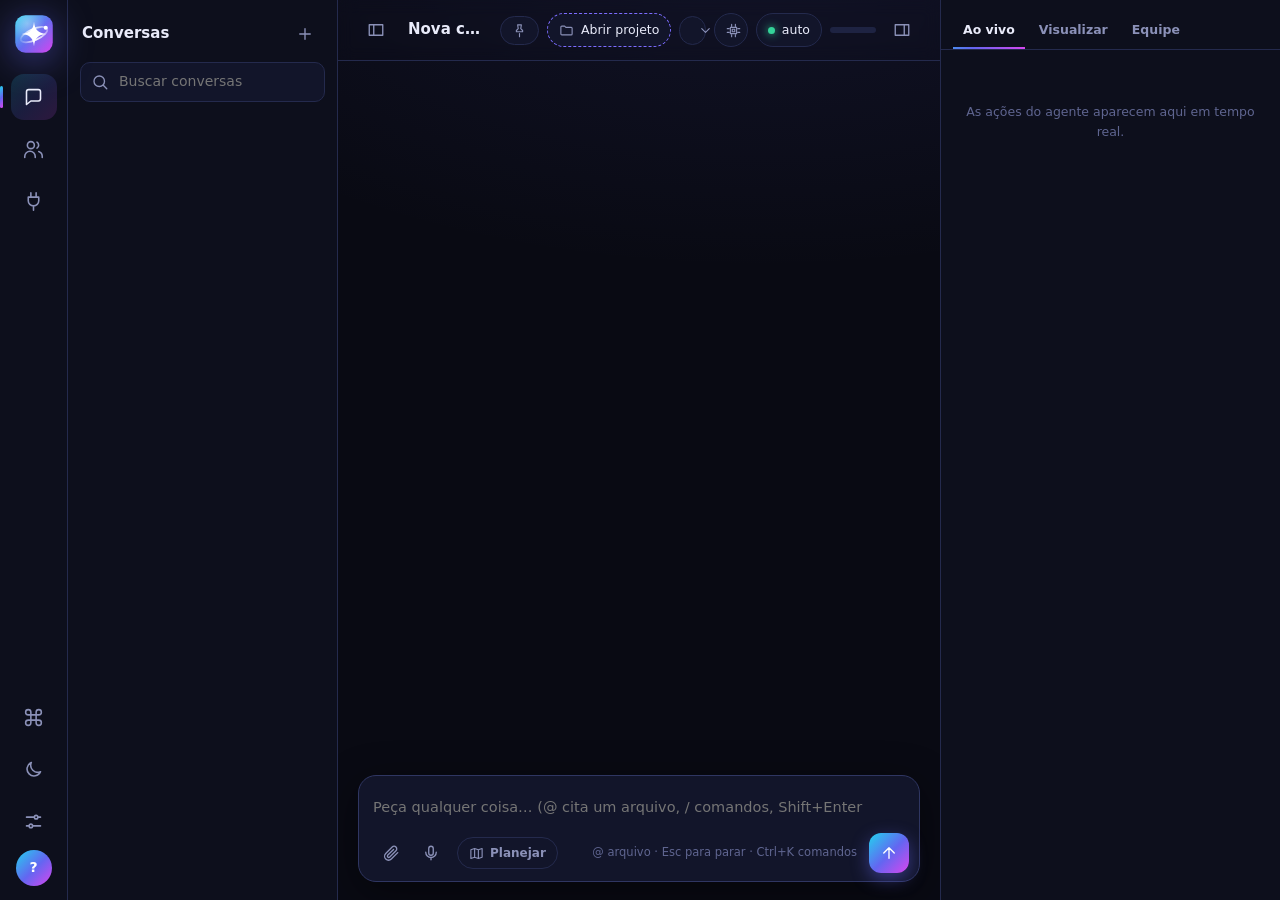
==== commit 5b42d302: "Versão 0.2.0-alpha: conversas pelo botão direito, prompt fixo por conversa e busca de modelos - List" ====
--- a/agent/ui/web/index.html
+++ b/agent/ui/web/index.html
@@ -38,6 +38,7 @@
       <header id="topbar">
         <button class="icon-btn" data-action="toggle-convs" title="Mostrar/ocultar conversas"><svg class="i" data-ic="sidebar"></svg></button>
         <div id="conv-title" contenteditable="true" spellcheck="false">Nova conversa</div>
+        <button class="chip" id="chip-pin" title="Prompt fixo desta conversa"><svg class="i" data-ic="pin"></svg><span id="pin-name">Prompt da conversa</span><i class="pin-badge" id="pin-badge" hidden>ativo</i></button>
         <button class="chip need" id="chip-project" title="Abrir ou criar a pasta do projeto"><svg class="i" data-ic="folder"></svg><span id="project-name">Abrir projeto</span></button>
         <button class="chip" id="chip-profile" title="Trocar perfil"><span id="profile-ic"></span><span id="profile-name">Perfil</span><svg class="i" data-ic="chevdown"></svg></button>
         <button class="chip" id="chip-model" title="Modelo — altere em Configurações › Modelos"><svg class="i" data-ic="cpu"></svg><span id="model-name">modelo</span></button>
@@ -45,6 +46,7 @@
         <div class="meter" title="Tokens desta conversa / orçamento por tarefa"><div class="bar"><i id="meter-bar"></i></div><span id="meter-txt">0</span></div>
         <button class="icon-btn" data-action="toggle-side" title="Painel ao vivo (Ctrl+B)"><svg class="i" data-ic="panel"></svg></button>
       </header>
+      <div id="pin-banner" hidden></div>
       <div id="messages"></div>
       <div id="live"><div class="dots"><i></i><i></i><i></i></div><span class="t" id="live-text">Pensando…</span><span class="clock" id="live-clock">0s</span></div>
       <div class="suggest" id="quick"></div>
@@ -86,6 +88,7 @@
 </div>
 <div id="toasts"></div>
 <div id="modal-root"></div>
+<div id="ctx-menu"></div>
 <script src="app.js"></script>
 </body>
 </html>
--- a/agent/ui/web/app.css
+++ b/agent/ui/web/app.css
@@ -249,6 +249,37 @@
 pre.diff .h { color: var(--accent2); }
 pre.diff .m { color: var(--dim); }
 pre.diff .f { color: var(--text); font-weight: 700; background: var(--panel2); border-top: 1px solid var(--line); margin-top: 8px; padding-top: 6px; padding-bottom: 6px; }
+/* Lista de modelos (Configurações › Modelos) */
+.model-pick { display: flex; flex-wrap: wrap; gap: 8px; max-height: 280px; overflow-y: auto; padding: 4px 0 10px; }
+.model-pick .mp { display: inline-flex; align-items: center; gap: 7px; max-width: 100%; border: 1px solid var(--line); background: var(--bg2); color: var(--text); border-radius: 10px; padding: 7px 11px; font: 12.5px var(--mono); cursor: pointer; transition: border-color .15s, background .15s; }
+.model-pick .mp span { overflow: hidden; text-overflow: ellipsis; white-space: nowrap; }
+.model-pick .mp .i { width: 14px; height: 14px; color: var(--dim); flex: none; }
+.model-pick .mp:hover { border-color: var(--accent); background: var(--grad-soft); }
+.model-pick .mp.on { border-color: var(--ok); }
+.model-pick .mp.on .i { color: var(--ok); }
+.model-pick .empty { padding: 14px; width: 100%; }
+.warn-line { color: var(--warn); font-size: 12.5px; margin-top: 6px; display: flex; gap: 6px; align-items: flex-start; }
+.warn-line:empty { display: none; }
+.warn-line .i { width: 15px; height: 15px; flex: none; margin-top: 1px; }
+
+/* Atualizações */
+.toast.update .ti { color: var(--accent2); }
+.toast .t-act { margin-top: 8px; }
+.modal.update-modal { width: min(620px, 94vw); }
+.up-head { display: flex; align-items: center; gap: 14px; margin-bottom: 14px; }
+.up-head img { width: 48px; height: 48px; }
+.up-head h2 { margin: 0; }
+.up-head .sub { margin: 2px 0 0; display: flex; align-items: center; gap: 8px; flex-wrap: wrap; }
+.up-groups { display: grid; gap: 10px; max-height: 260px; overflow-y: auto; }
+.up-group b { font-size: 12px; text-transform: uppercase; letter-spacing: .06em; color: var(--accent2); }
+.up-group ul, .up-safe ul { margin: 6px 0 0; padding-left: 18px; color: var(--muted); font-size: 13px; display: grid; gap: 4px; }
+.up-group li.more { color: var(--dim); list-style: none; margin-left: -18px; }
+.up-safe { margin-top: 14px; background: var(--bg2); border: 1px solid var(--line); border-radius: 12px; padding: 12px 14px; }
+.up-safe > b { display: inline-flex; align-items: center; gap: 6px; font-size: 13px; color: var(--ok); }
+.up-safe code { font-size: 11.5px; }
+.up-blocked { margin-top: 12px; display: flex; gap: 8px; align-items: flex-start; color: var(--warn); font-size: 13px; background: rgba(251,191,36,.08); border: 1px solid rgba(251,191,36,.35); border-radius: 12px; padding: 10px 12px; }
+.up-blocked .i { flex: none; margin-top: 1px; }
+.btn[disabled] { opacity: .5; cursor: not-allowed; }
 .suggest { max-width: 860px; margin: 0 auto 8px; display: flex; gap: 8px; flex-wrap: wrap; }
 .suggest button { border: 1px solid var(--line); background: var(--panel); color: var(--muted); border-radius: 999px; padding: 5px 12px; font-size: 12px; cursor: pointer; }
 .suggest button:hover { color: var(--text); border-color: var(--line2); }
@@ -442,3 +473,29 @@
 .icon-pick button { border: 2px solid transparent; background: none; padding: 2px; border-radius: 14px; cursor: pointer; }
 .icon-pick button.on { border-color: var(--accent); }
 .welcome .who-line { display: flex; align-items: center; justify-content: center; gap: 8px; flex-wrap: wrap; }
+
+/* ── Menu de contexto, renomear conversa, prompt fixo e busca de modelos ── */
+.ctx-menu { position: fixed; z-index: 70; min-width: 175px; background: var(--panel2); border: 1px solid var(--line2); border-radius: 12px; padding: 5px; box-shadow: var(--shadow); animation: pop .14s ease; }
+.ctx-item { display: flex; align-items: center; gap: 9px; width: 100%; border: 0; background: transparent; color: var(--text); padding: 8px 11px; border-radius: 8px; cursor: pointer; font-size: 13px; text-align: left; }
+.ctx-item .i { width: 15px; height: 15px; color: var(--muted); }
+.ctx-item:hover { background: var(--grad-soft); }
+.ctx-item.danger { color: var(--err); }
+.ctx-item.danger .i { color: var(--err); }
+.ctx-item.danger:hover { background: rgba(248,113,113,.12); }
+.conv input.rename-inp { flex: 1; min-width: 0; border: 1px solid var(--accent); background: var(--bg); color: var(--text); border-radius: 7px; padding: 3px 7px; font-size: 13px; outline: 0; }
+#topbar #chip-pin { flex: none; max-width: 220px; }
+#topbar #chip-pin.on { border-color: var(--accent); background: var(--grad-soft); }
+#topbar #chip-pin.on svg.i { color: var(--accent2); }
+.pin-badge { font-style: normal; font-size: 10.5px; font-weight: 700; padding: 1px 6px; border-radius: 999px; background: var(--grad); color: #fff; flex: none; }
+#pin-banner { display: flex; align-items: center; gap: 8px; padding: 6px 20px; border-bottom: 1px solid var(--line); background: var(--grad-soft); font-size: 12px; color: var(--muted); cursor: pointer; }
+#pin-banner[hidden] { display: none; }
+#pin-banner .i { width: 14px; height: 14px; color: var(--accent2); flex: none; }
+#pin-banner b { color: var(--text); font-weight: 650; white-space: nowrap; }
+#pin-banner .txt { flex: 1; min-width: 0; overflow: hidden; text-overflow: ellipsis; white-space: nowrap; }
+.model-search { display: flex; align-items: center; gap: 8px; background: var(--bg2); border: 1px solid var(--line2); border-radius: 10px; padding: 6px 10px; margin: 10px 0 8px; color: var(--muted); }
+.model-search:focus-within { border-color: var(--accent); }
+.model-search input { flex: 1; min-width: 0; border: 0; outline: 0; background: transparent; color: var(--text); }
+.model-search .cnt { font: 600 11.5px var(--mono); color: var(--muted); white-space: nowrap; background: var(--panel2); padding: 2px 8px; border-radius: 999px; border: 1px solid var(--line); }
+.model-pick .mp.on { border-color: var(--ok); background: rgba(52,211,153,.1); font-weight: 600; }
+.model-pick .mp.sel { border-color: var(--accent2); box-shadow: 0 0 0 2px rgba(34,211,238,.28); background: var(--grad-soft); }
+@media (max-width: 1550px) { #pin-name { display: none; } }
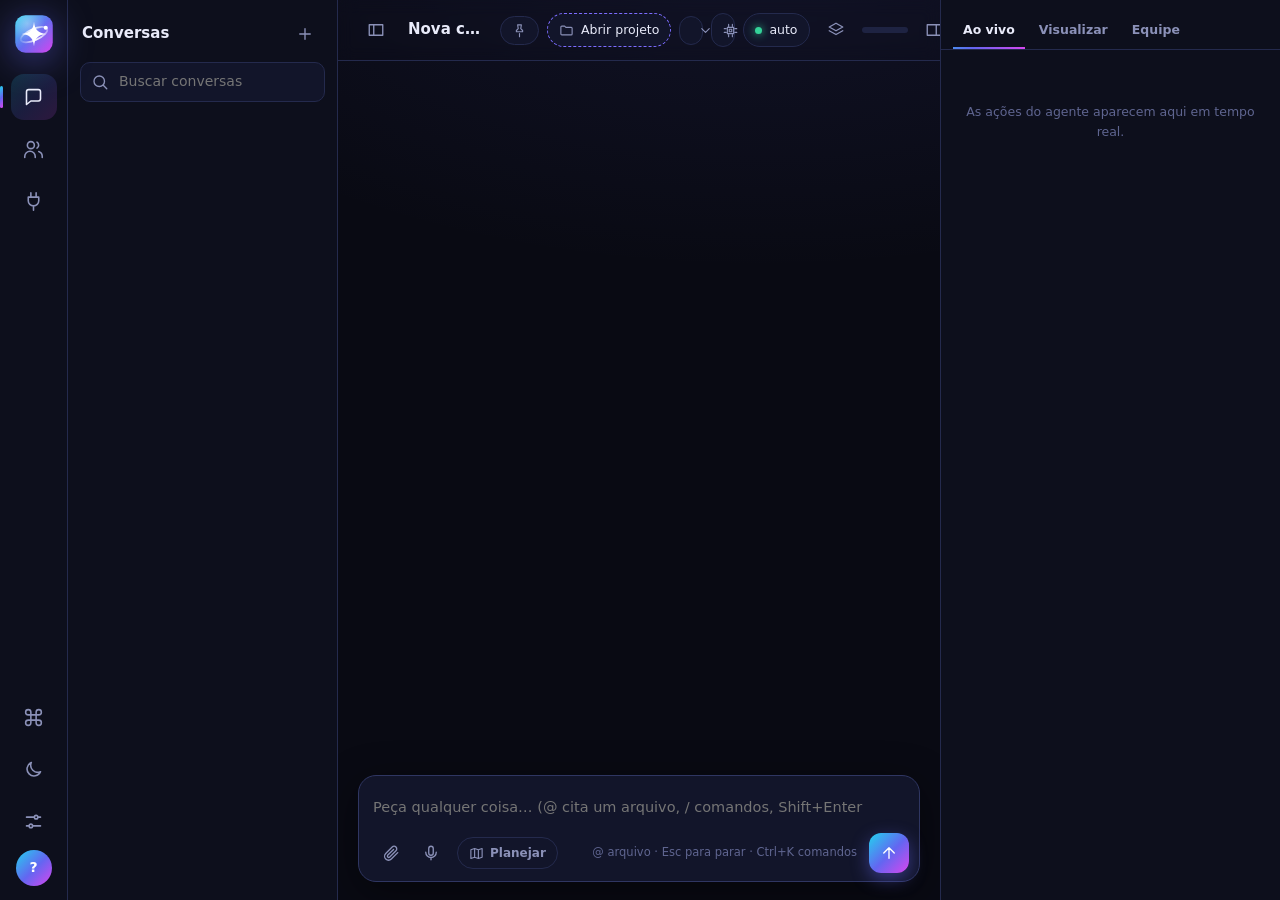
==== commit ccf24713: "Barra de digitar não some mais, raciocínio expansível e botão Compactar de verdade - Layout: o paine" ====
--- a/agent/ui/web/index.html
+++ b/agent/ui/web/index.html
@@ -43,6 +43,7 @@
         <button class="chip" id="chip-profile" title="Trocar perfil"><span id="profile-ic"></span><span id="profile-name">Perfil</span><svg class="i" data-ic="chevdown"></svg></button>
         <button class="chip" id="chip-model" title="Modelo — altere em Configurações › Modelos"><svg class="i" data-ic="cpu"></svg><span id="model-name">modelo</span></button>
         <button class="chip" id="chip-perm" title="Permissões (clique para alternar)"><span class="led"></span><span id="perm-name">auto</span></button>
+        <button class="icon-btn" id="compact-btn" title="Compactar conversa: resume o histórico e libera contexto"><svg class="i" data-ic="layers"></svg></button>
         <div class="meter" title="Tokens desta conversa / orçamento por tarefa"><div class="bar"><i id="meter-bar"></i></div><span id="meter-txt">0</span></div>
         <button class="icon-btn" data-action="toggle-side" title="Painel ao vivo (Ctrl+B)"><svg class="i" data-ic="panel"></svg></button>
       </header>
--- a/agent/ui/web/app.css
+++ b/agent/ui/web/app.css
@@ -48,8 +48,12 @@
 @keyframes fadeIn { from { opacity: 0; transform: translateY(4px); } to { opacity: 1; transform: none; } }
 
 /* ── Página de chat ─────────────────────────── */
-#page-chat { grid-template-columns: 270px 1fr auto; }
-#page-chat.no-convs { grid-template-columns: 0 1fr auto; }
+#page-chat { grid-template-columns: 270px minmax(0, 1fr) auto; grid-template-rows: minmax(0, 100vh); }
+/* Nada dentro do chat pode esticar a página: o painel Ao vivo e respostas largas rolam por dentro. */
+#page-chat > * { min-height: 0; }
+#side { min-height: 0; overflow: hidden; }
+#side .tabpane { min-height: 0; }
+#page-chat.no-convs { grid-template-columns: 0 minmax(0, 1fr) auto; }
 #convs { background: var(--bg2); border-right: 1px solid var(--line); display: flex; flex-direction: column; min-width: 0; overflow: hidden; }
 #convs .head { padding: 16px 14px 10px; display: flex; align-items: center; gap: 8px; }
 #convs .head h2 { font-size: 15px; margin: 0; flex: 1; }
@@ -89,7 +93,9 @@
 .msg.user { display: flex; justify-content: flex-end; }
 .bubble { background: var(--user); color: #fff; padding: 11px 15px; border-radius: 18px 18px 6px 18px; max-width: 78%; white-space: pre-wrap; word-wrap: break-word; box-shadow: 0 6px 22px rgba(79,70,229,.28); }
 .bubble img { display: block; max-width: 260px; border-radius: 10px; margin-top: 8px; }
-.msg.bot { display: grid; grid-template-columns: 34px 1fr; gap: 12px; }
+.msg.bot { display: grid; grid-template-columns: 34px minmax(0, 1fr); gap: 12px; }
+.bot-body, .flow { min-width: 0; }
+.prose pre, .code pre { max-width: 100%; overflow-x: auto; }
 .bot-avatar { width: 32px; height: 32px; border-radius: 10px; }
 .bot-avatar img { width: 32px; height: 32px; }
 .bot-meta { font-size: 12px; color: var(--muted); margin-bottom: 4px; display: flex; gap: 8px; align-items: center; }
@@ -137,11 +143,73 @@
 .step img { max-width: 320px; border-radius: 8px; margin-top: 6px; cursor: zoom-in; border: 1px solid var(--line); }
 .spin { width: 15px; height: 15px; border-radius: 50%; border: 2px solid var(--line2); border-top-color: var(--accent2); animation: spin .8s linear infinite; }
 @keyframes spin { to { transform: rotate(360deg); } }
-.thought { font-size: 12.5px; color: var(--muted); font-style: italic; border-left: 2px solid var(--line2); padding: 2px 10px; margin: 6px 0; max-height: 92px; overflow: hidden; -webkit-mask-image: linear-gradient(transparent, #000 35%); }
+/* ── Componente de pensamento expansível ────────────────────────────────────── */
+.thought { 
+  margin: 8px 0; 
+  border: 1px solid var(--line); 
+  border-radius: 12px; 
+  background: var(--panel); 
+  overflow: hidden; 
+  animation: rise .2s ease;
+}
+.thought > summary { 
+  list-style: none; 
+  cursor: pointer; 
+  display: flex; 
+  align-items: center; 
+  gap: 8px; 
+  padding: 8px 12px; 
+  font-size: 12.5px; 
+  color: var(--muted); 
+  user-select: none;
+  background: var(--panel2);
+}
+.thought > summary::-webkit-details-marker { display: none; }
+.thought > summary:hover { background: var(--panel3); }
+.thought .thought-label { display: flex; align-items: center; gap: 6px; flex: 1; }
+.thought .thought-label .i { width: 15px; height: 15px; color: var(--accent2); }
+.thought .thought-status { font-size: 11.5px; color: var(--dim); margin-left: auto; font-family: var(--mono); }
+.thought .thought-action { display: flex; align-items: center; gap: 6px; }
+.thought .thought-action .i { width: 14px; height: 14px; color: var(--dim); }
+.thought > summary .thought-action .i { transition: transform .15s; }
+.thought[open] > summary .thought-action .i { transform: rotate(90deg); }
+.thought.done > summary .thought-label .i { color: var(--dim); }
+.thought .thought-toolbar { gap: 6px; align-items: center; }
+.thought .thought-toolbar .meta { margin-right: auto; font-size: 11.5px; color: var(--dim); }
+.thought .thought-content { 
+  padding: 10px 12px; 
+  font-size: 12.5px; 
+  font-family: var(--font); 
+  line-height: 1.55; 
+  color: var(--muted); 
+  white-space: pre-wrap;
+  word-wrap: break-word;
+  max-height: 300px;
+  overflow-y: auto;
+  background: var(--bg2);
+}
+.thought-toolbar { 
+  display: flex; 
+  justify-content: flex-end; 
+  padding: 4px 10px 10px; 
+  background: var(--panel2);
+}
+.thought-toolbar .icon-btn { 
+  width: 30px; 
+  height: 30px; 
+  padding: 0; 
+  border-radius: 8px;
+}
+.thought-toolbar .icon-btn:hover { 
+  background: var(--line); 
+  color: var(--text);
+}
 .sub-card { display: flex; align-items: center; gap: 10px; padding: 9px 12px; margin: 8px 0; border-radius: 12px; background: var(--grad-soft); border: 1px solid var(--line2); font-size: 12.5px; }
 .sub-card .nm { font-weight: 650; }
 .sub-card .mdl { font-family: var(--mono); font-size: 11px; color: var(--muted); }
-.sub-card .tsk { color: var(--muted); flex: 1; overflow: hidden; text-overflow: ellipsis; white-space: nowrap; }
+.sub-card .tsk { color: var(--muted); flex: 1; overflow: hidden; text-overflow: ellipsis; white-space: nowrap; min-width: 0; }
+.sub-card .mdl { min-width: 0; max-width: 40%; overflow: hidden; text-overflow: ellipsis; white-space: nowrap; }
+.step .lbl { min-width: 0; }
 .note { text-align: center; font-size: 12px; color: var(--dim); margin: 14px 0; }
 .note.err { color: var(--err); } .note.warn { color: var(--warn); }
 
@@ -183,7 +251,7 @@
 #live .clock { font-family: var(--mono); color: var(--dim); }
 
 /* Compositor */
-#composer { padding: 0 20px 18px; }
+#composer { padding: 0 20px 18px; flex: none; }   /* flex: none — nunca encolhe nem sai da tela */
 .composer { max-width: 860px; margin: 0 auto; background: var(--panel); border: 1px solid var(--line2); border-radius: 18px; padding: 10px 10px 8px 14px; box-shadow: var(--shadow); transition: border-color .15s, box-shadow .15s; }
 .composer:focus-within { border-color: rgba(124,108,255,.7); box-shadow: 0 0 0 4px rgba(124,108,255,.12), var(--shadow); }
 .composer.drag { border-color: var(--accent2); }
@@ -298,6 +366,30 @@
 .feed-item .tm { color: var(--dim); font-family: var(--mono); font-size: 11px; }
 .feed-item .tx { color: var(--muted); overflow-wrap: anywhere; }
 .feed-item .tx b { color: var(--text); }
+.feed-item .feed-label { 
+  display: inline-block; 
+  font-size: 11px; 
+  font-weight: 700; 
+  text-transform: uppercase; 
+  letter-spacing: .05em; 
+  padding: 2px 6px; 
+  border-radius: 6px; 
+  margin-right: 8px;
+  color: var(--bg); 
+  background: var(--muted);
+}
+.feed-item .feed-label.ok { background: var(--ok); }
+.feed-item .feed-label.error { background: var(--err); }
+.feed-item .feed-label.sub { background: var(--pink); }
+.feed-item .feed-label.warning { background: var(--warn); color: var(--bg); }
+.feed-item .feed-label.thinking { background: var(--accent); }
+.feed-item .feed-label.tool { background: var(--dim); }
+.feed-item .feed-status { font-size: 13px; display: -webkit-box; -webkit-line-clamp: 3; -webkit-box-orient: vertical; overflow: hidden; }
+.feed-item .tm { color: var(--dim); font-family: var(--mono); font-size: 11px; margin-bottom: 2px; }
+.feed-details { margin-top: 6px; border: 1px solid var(--line); border-radius: 8px; overflow: hidden; }
+.feed-details summary { cursor: pointer; padding: 6px 10px; font-size: 12px; color: var(--muted); background: var(--panel2); list-style: none; }
+.feed-details summary::-webkit-details-marker { display: none; }
+.feed-details pre { margin: 0; padding: 8px 10px; font: 11px/1.4 var(--mono); color: var(--muted); background: var(--bg2); max-height: 150px; overflow: auto; }
 .empty { color: var(--dim); text-align: center; padding: 40px 10px; font-size: 12.5px; }
 #preview img { max-width: 100%; border-radius: 10px; border: 1px solid var(--line); }
 #preview .path { font-family: var(--mono); font-size: 11px; color: var(--dim); word-break: break-all; margin-bottom: 8px; }
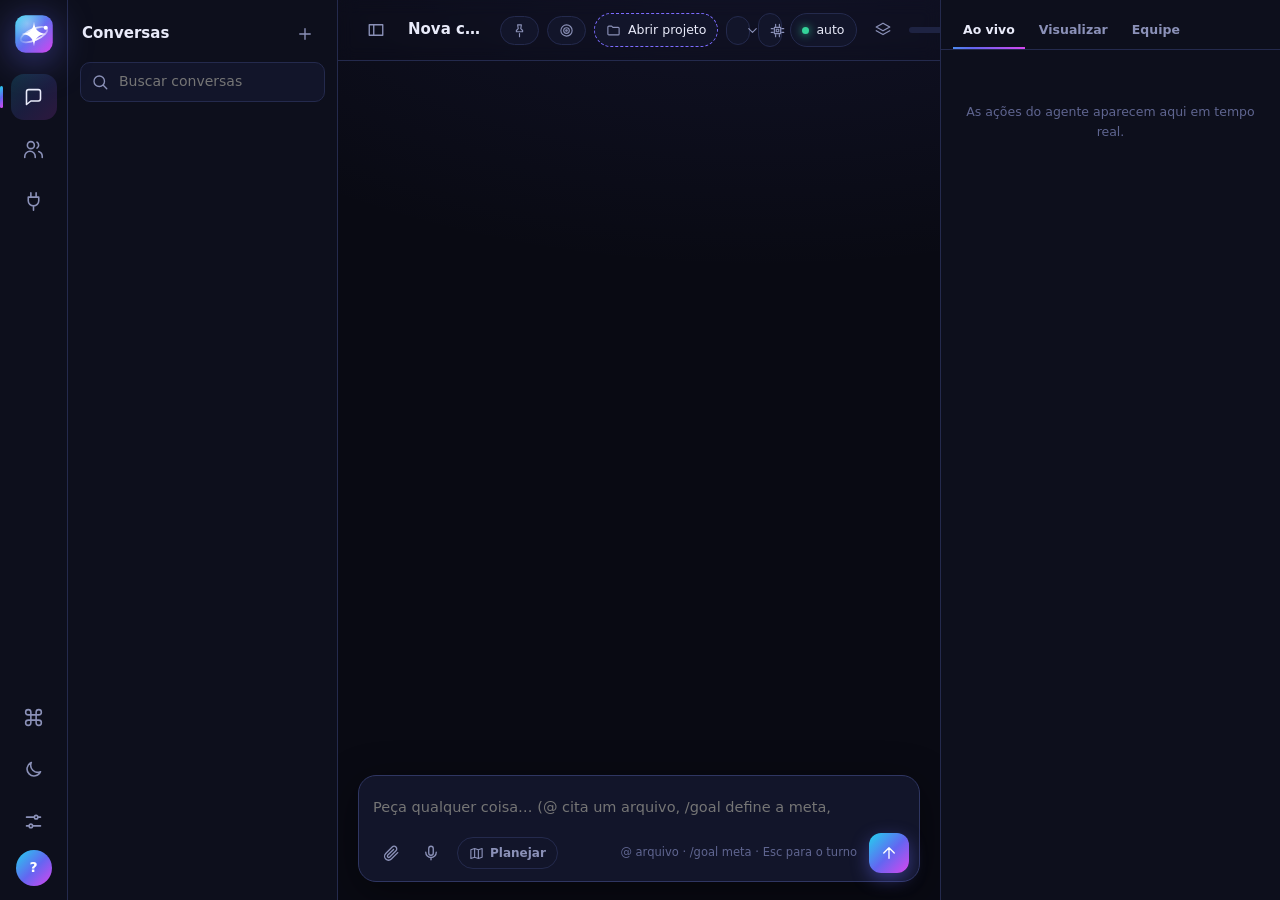
==== commit f6cbb0a1: "Meta da conversa e fila no compositor /goal grava a meta da conversa (chip, faixa e Ctrl+K); ela ent" ====
--- a/agent/ui/web/index.html
+++ b/agent/ui/web/index.html
@@ -39,29 +39,37 @@
         <button class="icon-btn" data-action="toggle-convs" title="Mostrar/ocultar conversas"><svg class="i" data-ic="sidebar"></svg></button>
         <div id="conv-title" contenteditable="true" spellcheck="false">Nova conversa</div>
         <button class="chip" id="chip-pin" title="Prompt fixo desta conversa"><svg class="i" data-ic="pin"></svg><span id="pin-name">Prompt da conversa</span><i class="pin-badge" id="pin-badge" hidden>ativo</i></button>
+        <button class="chip" id="chip-goal" title="Meta desta conversa (/goal)"><svg class="i" data-ic="target"></svg><span id="goal-name">Meta</span><i class="pin-badge" id="goal-badge" hidden>ativa</i></button>
         <button class="chip need" id="chip-project" title="Abrir ou criar a pasta do projeto"><svg class="i" data-ic="folder"></svg><span id="project-name">Abrir projeto</span></button>
         <button class="chip" id="chip-profile" title="Trocar perfil"><span id="profile-ic"></span><span id="profile-name">Perfil</span><svg class="i" data-ic="chevdown"></svg></button>
-        <button class="chip" id="chip-model" title="Modelo — altere em Configurações › Modelos"><svg class="i" data-ic="cpu"></svg><span id="model-name">modelo</span></button>
+        <button class="chip" id="chip-model" title="Trocar modelo"><svg class="i" data-ic="cpu"></svg><span id="model-name">modelo</span><svg class="i" data-ic="chevdown"></svg></button>
         <button class="chip" id="chip-perm" title="Permissões (clique para alternar)"><span class="led"></span><span id="perm-name">auto</span></button>
         <button class="icon-btn" id="compact-btn" title="Compactar conversa: resume o histórico e libera contexto"><svg class="i" data-ic="layers"></svg></button>
         <div class="meter" title="Tokens desta conversa / orçamento por tarefa"><div class="bar"><i id="meter-bar"></i></div><span id="meter-txt">0</span></div>
         <button class="icon-btn" data-action="toggle-side" title="Painel ao vivo (Ctrl+B)"><svg class="i" data-ic="panel"></svg></button>
       </header>
       <div id="pin-banner" hidden></div>
+      <div id="goal-banner" hidden></div>
       <div id="messages"></div>
+      <button class="icon-btn" id="to-end" hidden title="Ir para o fim da conversa"><svg class="i" data-ic="chevdown"></svg></button>
       <div id="live"><div class="dots"><i></i><i></i><i></i></div><span class="t" id="live-text">Pensando…</span><span class="clock" id="live-clock">0s</span></div>
       <div class="suggest" id="quick"></div>
       <footer id="composer">
         <div class="composer" id="composer-box">
           <div id="mention-pop"></div>
+          <div id="dict-bar"><span class="rec-dot"></span><span id="dict-label">Ouvindo…</span><span id="dict-time">0:00</span>
+            <span class="dict-level"><i></i><i></i><i></i><i></i><i></i><i></i><i></i></span>
+            <span class="grow"></span><button class="btn small" id="dict-cancel" title="Cancelar (Esc)">Cancelar</button><button class="btn primary small" id="dict-done" title="Terminar (Enter ou clique no microfone)">Concluir</button></div>
+          <div id="msg-queue" hidden></div>
           <div class="attach-row" id="attachments"></div>
-          <textarea id="input" rows="1" placeholder="Peça qualquer coisa… (@ cita um arquivo, / comandos, Shift+Enter quebra linha)"></textarea>
+          <textarea id="input" rows="1" placeholder="Peça qualquer coisa… (@ cita um arquivo, /goal define a meta, Shift+Enter quebra linha)"></textarea>
           <div class="c-row">
             <button class="icon-btn" data-action="attach" title="Anexar imagens"><svg class="i" data-ic="clip"></svg></button>
-            <button class="icon-btn" id="mic" data-action="voice" title="Falar"><svg class="i" data-ic="mic"></svg></button>
+            <button class="icon-btn" id="mic" data-action="dictate" title="Ditar: clique, fale e clique de novo — o texto aparece no campo"><svg class="i" data-ic="mic"></svg></button>
             <button class="mode-btn" id="plan-btn" title="Modo plano: o agente lê, planeja e espera o seu OK antes de alterar qualquer coisa"><svg class="i" data-ic="map"></svg>Planejar</button>
             <div class="spacer"></div>
-            <span class="hint" id="hint">@ arquivo · Esc para parar · Ctrl+K comandos</span>
+            <span class="hint" id="hint">@ arquivo · /goal meta · Esc para o turno</span>
+            <button id="stop-btn" hidden title="Parar o turno atual (Esc)"><svg class="i" data-ic="stop"></svg></button>
             <button id="send" title="Enviar"><svg class="i" data-ic="send"></svg></button>
           </div>
         </div>
--- a/agent/ui/web/app.css
+++ b/agent/ui/web/app.css
@@ -86,7 +86,17 @@
 .meter .bar { width: 70px; height: 6px; border-radius: 6px; background: var(--panel3); overflow: hidden; }
 .meter .bar i { display: block; height: 100%; width: 0; background: var(--grad); transition: width .4s; }
 
-#messages { flex: 1; overflow-y: auto; padding: 26px 0 30px; scroll-behavior: smooth; }
+#messages { flex: 1; overflow-y: auto; padding: 26px 0 30px; overflow-anchor: none; }   /* sem smooth: ver scrollEnd() */
+#to-end { position: absolute; right: 28px; bottom: 150px; z-index: 5; width: 38px; height: 38px; border-radius: 50%; background: var(--panel); border: 1px solid var(--line2); box-shadow: var(--shadow); }
+#to-end[hidden] { display: none; }
+.outputs-card { margin: 12px 0 4px; padding: 12px 14px; border: 1px solid var(--line2); border-radius: 14px; background: var(--grad-soft), var(--panel); }
+.outputs-card .oc-title { display: flex; align-items: center; gap: 7px; font-size: 12.5px; color: var(--muted); margin-bottom: 8px; }
+.outputs-card .oc-title .i { width: 15px; height: 15px; color: var(--accent2); }
+.outputs-card .oc-row { display: flex; align-items: center; gap: 10px; padding: 6px 0; }
+.outputs-card .oc-row + .oc-row { border-top: 1px solid var(--line); }
+.outputs-card .oc-row img { width: 40px; height: 40px; object-fit: contain; border-radius: 8px; background: var(--bg2); cursor: zoom-in; }
+.outputs-card .oc-ic { display: grid; place-items: center; width: 40px; height: 40px; border-radius: 8px; background: var(--bg2); color: var(--accent2); }
+.outputs-card .oc-name { flex: 1; min-width: 0; overflow: hidden; text-overflow: ellipsis; white-space: nowrap; font: 12.5px var(--mono); }
 .wrap { max-width: 860px; margin: 0 auto; padding: 0 28px; }
 .msg { margin: 18px 0; animation: rise .25s ease both; }
 @keyframes rise { from { opacity: 0; transform: translateY(8px); } to { opacity: 1; transform: none; } }
@@ -259,9 +269,18 @@
 .c-row { display: flex; align-items: center; gap: 4px; margin-top: 4px; }
 .c-row .spacer { flex: 1; }
 .c-row .hint { font-size: 11.5px; color: var(--dim); margin-right: 8px; }
-#send { width: 40px; height: 40px; border-radius: 12px; border: 0; background: var(--grad); color: #fff; display: grid; place-items: center; cursor: pointer; box-shadow: 0 6px 18px rgba(99,102,241,.45); transition: transform .12s, filter .12s; }
-#send:hover { transform: translateY(-1px); filter: brightness(1.1); }
-#send.stop { background: #b91c1c; box-shadow: 0 6px 18px rgba(185,28,28,.4); }
+#send, #stop-btn { width: 40px; height: 40px; border-radius: 12px; border: 0; color: #fff; display: grid; place-items: center; cursor: pointer; transition: transform .12s, filter .12s; }
+#send { background: var(--grad); box-shadow: 0 6px 18px rgba(99,102,241,.45); }
+#send:hover, #stop-btn:hover { transform: translateY(-1px); filter: brightness(1.1); }
+#send.stop, #stop-btn { background: #b91c1c; box-shadow: 0 6px 18px rgba(185,28,28,.4); }
+#stop-btn[hidden] { display: none; }
+#msg-queue { display: flex; flex-direction: column; gap: 6px; margin: 2px 0 8px; }
+#msg-queue[hidden] { display: none; }
+#msg-queue .q-head { display: flex; align-items: center; gap: 8px; font-size: 12px; color: var(--muted); }
+#msg-queue .q-head .i { width: 14px; height: 14px; color: var(--accent2); flex: none; }
+#msg-queue .q-head span { flex: 1; min-width: 0; }
+#msg-queue .q-item { display: flex; align-items: center; gap: 8px; background: var(--bg2); border: 1px solid var(--line); border-radius: 10px; padding: 6px 6px 6px 10px; font-size: 13px; }
+#msg-queue .q-item span { flex: 1; min-width: 0; overflow: hidden; text-overflow: ellipsis; white-space: nowrap; }
 #mic.rec { color: #fff; background: #dc2626; animation: pulse 1.2s infinite; }
 @keyframes pulse { 0% { box-shadow: 0 0 0 0 rgba(220,38,38,.6); } 100% { box-shadow: 0 0 0 12px rgba(220,38,38,0); } }
 .attach-row { display: flex; gap: 8px; flex-wrap: wrap; margin-bottom: 6px; }
@@ -317,6 +336,40 @@
 pre.diff .h { color: var(--accent2); }
 pre.diff .m { color: var(--dim); }
 pre.diff .f { color: var(--text); font-weight: 700; background: var(--panel2); border-top: 1px solid var(--line); margin-top: 8px; padding-top: 6px; padding-bottom: 6px; }
+/* Ditado */
+#dict-bar { display: none; align-items: center; gap: 10px; padding: 4px 4px 8px; font-size: 12.5px; color: var(--muted); }
+.composer.dictating #dict-bar { display: flex; }
+.composer.dictating { border-color: rgba(239,68,68,.6); box-shadow: 0 0 0 4px rgba(239,68,68,.10), var(--shadow); }
+#dict-bar .grow { flex: 1; }
+#dict-bar .rec-dot { width: 9px; height: 9px; border-radius: 50%; background: #ef4444; animation: pulse 1.2s infinite; }
+.composer.finishing #dict-bar .rec-dot { background: var(--accent2); animation: none; }
+#dict-time { font-family: var(--mono); color: var(--dim); }
+.dict-level { display: inline-flex; align-items: center; gap: 3px; height: 18px; }
+.dict-level i { width: 3px; height: 18px; border-radius: 3px; background: var(--accent2); transform: scaleY(.15); transition: transform .08s linear; }
+.composer.finishing .dict-level { opacity: .3; }
+#input.partial { color: var(--muted); }
+.stt-tip { display: flex; gap: 10px; align-items: flex-start; background: var(--bg2); border: 1px solid var(--line); border-radius: 12px; padding: 10px 12px; margin: 6px 0 4px; font-size: 12.5px; color: var(--muted); line-height: 1.5; }
+.stt-tip .i { flex: none; color: var(--accent2); margin-top: 2px; }
+.stt-tip a { color: var(--accent2); }
+
+/* Caixa de ferramentas */
+.tb-tile .foot .mono { flex: 1; color: var(--dim); font-size: 11.5px; font-family: var(--mono); min-width: 0; overflow: hidden; text-overflow: ellipsis; white-space: nowrap; }
+.tb-path { font: 11.5px/1.5 var(--mono); color: var(--muted); background: var(--bg2); border: 1px solid var(--line); border-radius: 8px; padding: 6px 8px; overflow: hidden; text-overflow: ellipsis; white-space: nowrap; }
+.tb-path code { white-space: normal; }
+
+/* Equipe: qual modelo os ajudantes usam */
+.team-mode { background: var(--panel); border: 1px solid var(--line); border-radius: 16px; padding: 14px 16px; margin: 0 0 18px; }
+.tm-head { display: flex; align-items: center; gap: 8px; margin-bottom: 10px; }
+.tm-head .i { color: var(--accent2); }
+.tm-opts { display: grid; grid-template-columns: repeat(auto-fit, minmax(260px, 1fr)); gap: 10px; }
+.tm-opt { text-align: left; border: 1px solid var(--line); background: var(--bg2); color: var(--text); border-radius: 12px; padding: 12px 14px; cursor: pointer; display: flex; flex-direction: column; gap: 4px; transition: border-color .15s, background .15s; }
+.tm-opt span { color: var(--muted); font-size: 12.5px; line-height: 1.45; }
+.tm-opt:hover { border-color: var(--line2); }
+.tm-opt.on { border-color: var(--accent); background: var(--grad-soft); }
+.tm-par { display: flex; align-items: center; gap: 16px; margin-top: 12px; padding-top: 12px; border-top: 1px solid var(--line); flex-wrap: wrap; }
+.tm-par > div:first-child { flex: 1; min-width: 260px; display: flex; flex-direction: column; gap: 4px; }
+.tm-par span { color: var(--muted); font-size: 12.5px; line-height: 1.45; }
+
 /* Lista de modelos (Configurações › Modelos) */
 .model-pick { display: flex; flex-wrap: wrap; gap: 8px; max-height: 280px; overflow-y: auto; padding: 4px 0 10px; }
 .model-pick .mp { display: inline-flex; align-items: center; gap: 7px; max-width: 100%; border: 1px solid var(--line); background: var(--bg2); color: var(--text); border-radius: 10px; padding: 7px 11px; font: 12.5px var(--mono); cursor: pointer; transition: border-color .15s, background .15s; }
@@ -345,8 +398,9 @@
 .up-safe { margin-top: 14px; background: var(--bg2); border: 1px solid var(--line); border-radius: 12px; padding: 12px 14px; }
 .up-safe > b { display: inline-flex; align-items: center; gap: 6px; font-size: 13px; color: var(--ok); }
 .up-safe code { font-size: 11.5px; }
-.up-blocked { margin-top: 12px; display: flex; gap: 8px; align-items: flex-start; color: var(--warn); font-size: 13px; background: rgba(251,191,36,.08); border: 1px solid rgba(251,191,36,.35); border-radius: 12px; padding: 10px 12px; }
+.up-blocked { white-space: pre-line; margin-top: 12px; display: flex; gap: 8px; align-items: flex-start; color: var(--warn); font-size: 13px; background: rgba(251,191,36,.08); border: 1px solid rgba(251,191,36,.35); border-radius: 12px; padding: 10px 12px; }
 .up-blocked .i { flex: none; margin-top: 1px; }
+.up-blocked.up-local { color: var(--accent2); background: rgba(34,211,238,.07); border-color: rgba(34,211,238,.3); }
 .btn[disabled] { opacity: .5; cursor: not-allowed; }
 .suggest { max-width: 860px; margin: 0 auto 8px; display: flex; gap: 8px; flex-wrap: wrap; }
 .suggest button { border: 1px solid var(--line); background: var(--panel); color: var(--muted); border-radius: 999px; padding: 5px 12px; font-size: 12px; cursor: pointer; }
@@ -431,6 +485,11 @@
 .status.conectado i { background: var(--ok); box-shadow: 0 0 8px var(--ok); }
 .status.conectando i { background: var(--warn); animation: blink 1s infinite; }
 .status.erro i { background: var(--err); }
+.status.falta i { background: var(--warn); }
+.mcp-err { color: var(--err); margin-top: 6px; user-select: text; }
+.mcp-err.falta { color: var(--warn); }
+.mcp-err.indisponivel { color: var(--dim); }
+.tile.off { opacity: .6; }
 
 /* Configurações */
 #page-settings { grid-template-columns: 240px 1fr; }
@@ -499,6 +558,12 @@
 .palette .opts { max-height: 380px; overflow-y: auto; padding: 6px; }
 .palette .opt { display: flex; align-items: center; gap: 12px; padding: 10px 12px; border-radius: 10px; cursor: pointer; color: var(--muted); }
 .palette .opt.sel, .palette .opt:hover { background: var(--panel2); color: var(--text); }
+.model-menu .mm-head { display: flex; align-items: center; gap: 8px; padding: 10px 12px; border-bottom: 1px solid var(--line); }
+.model-menu .mm-head select { width: auto; max-width: 38%; flex: none; }
+.model-menu .mm-head input { flex: 1; min-width: 0; border: 0; padding: 8px 4px; font-size: 15px; }
+.model-menu .mm-list { flex-direction: column; flex-wrap: nowrap; gap: 2px; max-height: 360px; padding: 6px; }
+.model-menu .mm-list .mp { width: 100%; border-color: transparent; background: transparent; padding: 9px 12px; font-size: 13px; }
+.model-menu .mm-foot { display: flex; align-items: center; justify-content: space-between; gap: 10px; padding: 8px 12px; border-top: 1px solid var(--line); font-size: 12px; color: var(--dim); }
 .palette .opt kbd { margin-left: auto; font-family: var(--mono); font-size: 11px; color: var(--dim); }
 
 /* Assistente de primeira execução */
@@ -575,19 +640,22 @@
 .ctx-item.danger .i { color: var(--err); }
 .ctx-item.danger:hover { background: rgba(248,113,113,.12); }
 .conv input.rename-inp { flex: 1; min-width: 0; border: 1px solid var(--accent); background: var(--bg); color: var(--text); border-radius: 7px; padding: 3px 7px; font-size: 13px; outline: 0; }
-#topbar #chip-pin { flex: none; max-width: 220px; }
+#topbar #chip-pin, #topbar #chip-goal { flex: none; max-width: 220px; }
 #topbar #chip-pin.on { border-color: var(--accent); background: var(--grad-soft); }
 #topbar #chip-pin.on svg.i { color: var(--accent2); }
+#topbar #chip-goal.on { border-color: var(--ok); background: rgba(52,211,153,.12); }
+#topbar #chip-goal.on svg.i { color: var(--ok); }
 .pin-badge { font-style: normal; font-size: 10.5px; font-weight: 700; padding: 1px 6px; border-radius: 999px; background: var(--grad); color: #fff; flex: none; }
-#pin-banner { display: flex; align-items: center; gap: 8px; padding: 6px 20px; border-bottom: 1px solid var(--line); background: var(--grad-soft); font-size: 12px; color: var(--muted); cursor: pointer; }
-#pin-banner[hidden] { display: none; }
-#pin-banner .i { width: 14px; height: 14px; color: var(--accent2); flex: none; }
-#pin-banner b { color: var(--text); font-weight: 650; white-space: nowrap; }
-#pin-banner .txt { flex: 1; min-width: 0; overflow: hidden; text-overflow: ellipsis; white-space: nowrap; }
+#pin-banner, #goal-banner { display: flex; align-items: center; gap: 8px; padding: 6px 20px; border-bottom: 1px solid var(--line); background: var(--grad-soft); font-size: 12px; color: var(--muted); cursor: pointer; }
+#pin-banner[hidden], #goal-banner[hidden] { display: none; }
+#pin-banner .i, #goal-banner .i { width: 14px; height: 14px; color: var(--accent2); flex: none; }
+#goal-banner .i { color: var(--ok); }
+#pin-banner b, #goal-banner b { color: var(--text); font-weight: 650; white-space: nowrap; }
+#pin-banner .txt, #goal-banner .txt { flex: 1; min-width: 0; overflow: hidden; text-overflow: ellipsis; white-space: nowrap; }
 .model-search { display: flex; align-items: center; gap: 8px; background: var(--bg2); border: 1px solid var(--line2); border-radius: 10px; padding: 6px 10px; margin: 10px 0 8px; color: var(--muted); }
 .model-search:focus-within { border-color: var(--accent); }
 .model-search input { flex: 1; min-width: 0; border: 0; outline: 0; background: transparent; color: var(--text); }
 .model-search .cnt { font: 600 11.5px var(--mono); color: var(--muted); white-space: nowrap; background: var(--panel2); padding: 2px 8px; border-radius: 999px; border: 1px solid var(--line); }
 .model-pick .mp.on { border-color: var(--ok); background: rgba(52,211,153,.1); font-weight: 600; }
 .model-pick .mp.sel { border-color: var(--accent2); box-shadow: 0 0 0 2px rgba(34,211,238,.28); background: var(--grad-soft); }
-@media (max-width: 1550px) { #pin-name { display: none; } }
+@media (max-width: 1550px) { #pin-name, #goal-name { display: none; } }
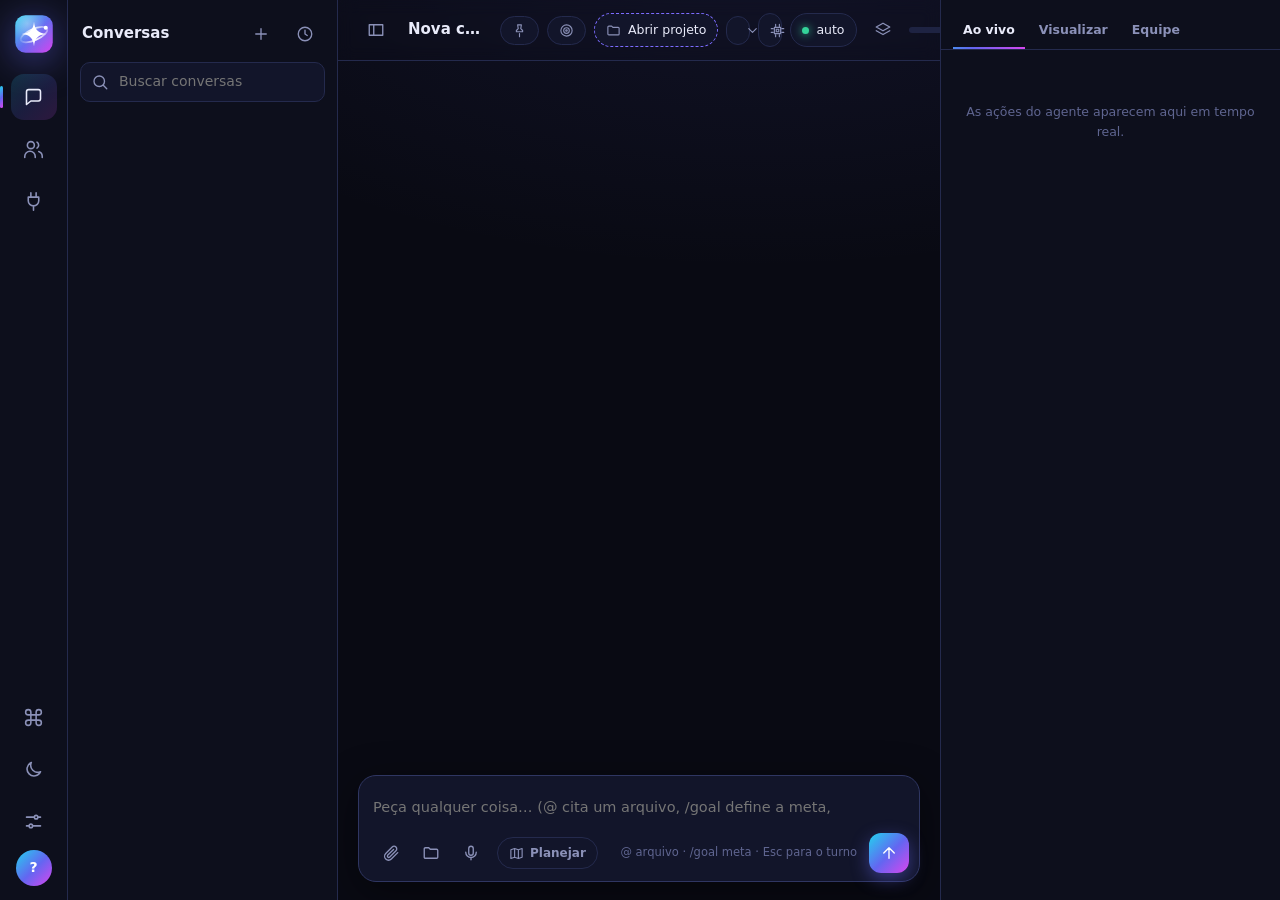
==== commit 7e1bf0d4: "Integra funcionalidades da Cassandra ao Órbita além das skills" ====
--- a/agent/ui/web/index.html
+++ b/agent/ui/web/index.html
@@ -29,6 +29,7 @@
       <div class="head">
         <h2>Conversas</h2>
         <button class="icon-btn" data-action="new" title="Nova conversa (Ctrl+N)"><svg class="i" data-ic="plus"></svg></button>
+        <button class="icon-btn" data-action="temporary" id="temporary-btn" title="Conversa temporária: sem salvar conversa nem memória"><svg class="i" data-ic="clock"></svg></button>
       </div>
       <label class="search"><svg class="i" data-ic="search"></svg><input id="conv-search" placeholder="Buscar conversas"></label>
       <div id="conv-list"></div>
@@ -64,7 +65,8 @@
           <div class="attach-row" id="attachments"></div>
           <textarea id="input" rows="1" placeholder="Peça qualquer coisa… (@ cita um arquivo, /goal define a meta, Shift+Enter quebra linha)"></textarea>
           <div class="c-row">
-            <button class="icon-btn" data-action="attach" title="Anexar imagens"><svg class="i" data-ic="clip"></svg></button>
+            <button class="icon-btn" data-action="attach" title="Anexar arquivos ou imagens"><svg class="i" data-ic="clip"></svg></button>
+            <button class="icon-btn" data-action="attach-folder" title="Anexar textos de uma pasta"><svg class="i" data-ic="folder"></svg></button>
             <button class="icon-btn" id="mic" data-action="dictate" title="Ditar: clique, fale e clique de novo — o texto aparece no campo"><svg class="i" data-ic="mic"></svg></button>
             <button class="mode-btn" id="plan-btn" title="Modo plano: o agente lê, planeja e espera o seu OK antes de alterar qualquer coisa"><svg class="i" data-ic="map"></svg>Planejar</button>
             <div class="spacer"></div>
--- a/agent/ui/web/app.css
+++ b/agent/ui/web/app.css
@@ -48,7 +48,7 @@
 @keyframes fadeIn { from { opacity: 0; transform: translateY(4px); } to { opacity: 1; transform: none; } }
 
 /* ── Página de chat ─────────────────────────── */
-#page-chat { grid-template-columns: 270px minmax(0, 1fr) auto; grid-template-rows: minmax(0, 100vh); }
+#page-chat { grid-template-columns: var(--convs-w, 270px) minmax(0, 1fr) auto; grid-template-rows: minmax(0, 100vh); }
 /* Nada dentro do chat pode esticar a página: o painel Ao vivo e respostas largas rolam por dentro. */
 #page-chat > * { min-height: 0; }
 #side { min-height: 0; overflow: hidden; }
@@ -102,7 +102,11 @@
 @keyframes rise { from { opacity: 0; transform: translateY(8px); } to { opacity: 1; transform: none; } }
 .msg.user { display: flex; justify-content: flex-end; }
 .bubble { background: var(--user); color: #fff; padding: 11px 15px; border-radius: 18px 18px 6px 18px; max-width: 78%; white-space: pre-wrap; word-wrap: break-word; box-shadow: 0 6px 22px rgba(79,70,229,.28); }
-.bubble img { display: block; max-width: 260px; border-radius: 10px; margin-top: 8px; }
+.bubble .thumbs { display: flex; flex-wrap: wrap; gap: 6px; margin-top: 8px; white-space: normal; }
+.bubble .thumbs figure { position: relative; margin: 0; }
+.bubble .thumbs img { display: block; width: 260px; max-width: 100%; max-height: 320px; object-fit: cover; object-position: top; border-radius: 10px; cursor: zoom-in; }
+.bubble .thumbs.many img { width: 72px; height: 100px; }
+.bubble .thumbs figcaption { position: absolute; left: 4px; bottom: 4px; padding: 0 6px; border-radius: 6px; background: rgba(0,0,0,.65); font: 600 11px var(--mono); }
 .msg.bot { display: grid; grid-template-columns: 34px minmax(0, 1fr); gap: 12px; }
 .bot-body, .flow { min-width: 0; }
 .prose pre, .code pre { max-width: 100%; overflow-x: auto; }
@@ -151,6 +155,19 @@
 .step details summary { cursor: pointer; color: var(--dim); font-size: 11.5px; }
 .step pre { white-space: pre-wrap; max-height: 240px; overflow: auto; background: var(--bg2); border-radius: 8px; padding: 8px 10px; font: 11.5px/1.5 var(--mono); color: var(--muted); margin: 6px 0 2px; }
 .step img { max-width: 320px; border-radius: 8px; margin-top: 6px; cursor: zoom-in; border: 1px solid var(--line); }
+.step .warm { grid-column: 2 / 4; display: flex; align-items: center; gap: 8px; margin-top: 5px; color: var(--accent2); font-size: 11.5px; }
+.step .warm-bar { position: relative; flex: 0 0 72px; height: 4px; border-radius: 3px; background: rgba(34,211,238,.20); overflow: hidden; }
+.step .warm-bar i { position: absolute; left: -40%; top: 0; width: 40%; height: 100%; border-radius: 3px; background: var(--accent2); animation: warmslide 1.1s ease-in-out infinite; }
+@keyframes warmslide { from { left: -40%; } to { left: 100%; } }
+.step .warm-tx { overflow: hidden; text-overflow: ellipsis; white-space: nowrap; }
+.mcp-ready { margin-top: 6px; font-size: 11.5px; color: var(--muted); }
+.mcp-ready.ok { color: var(--ok); } .mcp-ready.bad { color: var(--warn); }
+.ghidra-box { margin-top: 18px; }
+.ghidra-box .tile.ghidra { max-width: none; }
+.mcp-ready.warm-line { display: flex; align-items: center; gap: 8px; color: var(--accent2); }
+.warm-line .warm-bar, .warm-line .gh-bar { position: relative; flex: 0 0 72px; height: 4px; border-radius: 3px; background: rgba(34,211,238,.20); overflow: hidden; }
+.warm-line .warm-bar i { position: absolute; left: -40%; top: 0; width: 40%; height: 100%; border-radius: 3px; background: var(--accent2); animation: warmslide 1.1s ease-in-out infinite; }
+.warm-line .gh-bar i { position: absolute; left: 0; top: 0; height: 100%; border-radius: 3px; background: var(--accent2); }
 .spin { width: 15px; height: 15px; border-radius: 50%; border: 2px solid var(--line2); border-top-color: var(--accent2); animation: spin .8s linear infinite; }
 @keyframes spin { to { transform: rotate(360deg); } }
 /* ── Componente de pensamento expansível ────────────────────────────────────── */
@@ -214,11 +231,50 @@
   background: var(--line); 
   color: var(--text);
 }
-.sub-card { display: flex; align-items: center; gap: 10px; padding: 9px 12px; margin: 8px 0; border-radius: 12px; background: var(--grad-soft); border: 1px solid var(--line2); font-size: 12.5px; }
-.sub-card .nm { font-weight: 650; }
-.sub-card .mdl { font-family: var(--mono); font-size: 11px; color: var(--muted); }
-.sub-card .tsk { color: var(--muted); flex: 1; overflow: hidden; text-overflow: ellipsis; white-space: nowrap; min-width: 0; }
-.sub-card .mdl { min-width: 0; max-width: 40%; overflow: hidden; text-overflow: ellipsis; white-space: nowrap; }
+/* Painel flutuante da equipe (ajudantes fora do chat) */
+#team-dock { position: fixed; right: 24px; bottom: 120px; width: min(380px, calc(100vw - 32px)); max-height: min(560px, calc(100vh - 32px)); display: flex; flex-direction: column; background: var(--panel); border: 1px solid var(--line2); border-radius: var(--radius); box-shadow: var(--shadow); z-index: 40; overflow: hidden; animation: rise .2s ease; }
+#team-dock[hidden] { display: none; }
+#team-dock.dragging { opacity: .92; user-select: none; }
+#team-dock .td-head { display: flex; align-items: center; gap: 8px; padding: 9px 10px 9px 12px; background: var(--grad-soft); border-bottom: 1px solid var(--line); cursor: grab; font-size: 13px; touch-action: none; user-select: none; }
+#team-dock.dragging .td-head { cursor: grabbing; }
+#team-dock .td-head .grow { flex: 1; }
+#team-dock .td-count { color: var(--muted); font-size: 11.5px; white-space: nowrap; }
+#team-dock.busy .td-head > svg.i { color: var(--accent2); animation: pulse 1.6s ease-in-out infinite; }
+#team-dock .td-btn { width: 26px; height: 26px; display: grid; place-items: center; border: 0; border-radius: 7px; background: transparent; color: var(--muted); cursor: pointer; }
+#team-dock .td-btn:hover { background: var(--panel3); color: var(--text); }
+#team-dock .td-btn svg.i { width: 15px; height: 15px; transition: transform .2s; }
+#team-dock.min .td-body { display: none; }
+#team-dock.min [data-td=min] svg.i { transform: rotate(180deg); }
+#team-dock .td-body { overflow-y: auto; padding: 6px; display: flex; flex-direction: column; gap: 6px; }
+.td-agent { border: 1px solid var(--line); border-radius: 10px; background: var(--panel2); }
+.td-agent > summary { list-style: none; cursor: pointer; display: grid; grid-template-columns: 18px minmax(0, 1fr) auto; gap: 2px 8px; align-items: center; padding: 8px 10px; font-size: 12.5px; }
+.td-agent > summary::-webkit-details-marker { display: none; }
+.td-agent .td-st { display: grid; place-items: center; color: var(--ok); }
+.td-agent.warn .td-st { color: var(--warn); }
+.td-agent .td-st svg.i { width: 15px; height: 15px; }
+.td-agent .td-nm { font-weight: 650; overflow: hidden; text-overflow: ellipsis; white-space: nowrap; }
+.td-agent .td-mdl { font-family: var(--mono); font-size: 10.5px; color: var(--dim); max-width: 150px; overflow: hidden; text-overflow: ellipsis; white-space: nowrap; }
+.td-agent .td-task, .td-agent .td-now { grid-column: 2 / 4; color: var(--muted); font-size: 11.5px; overflow: hidden; text-overflow: ellipsis; white-space: nowrap; }
+.td-agent .td-now { color: var(--accent2); font-family: var(--mono); font-size: 11px; }
+.td-agent.done .td-now { color: var(--dim); }
+.td-agent[open] .td-task { white-space: normal; }
+.td-steps { border-top: 1px solid var(--line); padding: 4px 0; max-height: 180px; overflow-y: auto; }
+.td-steps:empty, .td-report:empty { display: none; }
+.td-step { display: grid; grid-template-columns: 16px auto minmax(0, 1fr) 16px; gap: 6px; align-items: center; padding: 3px 10px; font-size: 11.5px; }
+.td-step svg.i { width: 14px; height: 14px; color: var(--muted); }
+.td-step .arg { color: var(--dim); font-family: var(--mono); font-size: 10.5px; overflow: hidden; text-overflow: ellipsis; white-space: nowrap; }
+.td-step .st { display: grid; place-items: center; }
+.td-step .st.ok svg.i { color: var(--ok); } .td-step .st.error svg.i { color: var(--err); }
+.td-step .spin { width: 12px; height: 12px; }
+.td-report { border-top: 1px solid var(--line); padding: 8px 12px; font-size: 12px; max-height: 220px; overflow-y: auto; }
+.td-report > :first-child { margin-top: 0; } .td-report > :last-child { margin-bottom: 0; }
+@keyframes pulse { 50% { opacity: .45; } }
+/* Alças para mudar a largura das barras laterais */
+#convs, #side { position: relative; }
+.panel-grip { position: absolute; top: 0; bottom: 0; width: 6px; cursor: col-resize; z-index: 5; }
+.panel-grip.right { right: -3px; } .panel-grip.left { left: -3px; }
+.panel-grip:hover, body.resizing .panel-grip { background: linear-gradient(90deg, transparent 2px, var(--accent) 2px, var(--accent) 4px, transparent 4px); }
+body.resizing { cursor: col-resize; user-select: none; }
 .step .lbl { min-width: 0; }
 .note { text-align: center; font-size: 12px; color: var(--dim); margin: 14px 0; }
 .note.err { color: var(--err); } .note.warn { color: var(--warn); }
@@ -407,7 +463,7 @@
 .suggest button:hover { color: var(--text); border-color: var(--line2); }
 
 /* Painel lateral */
-#side { width: 340px; background: var(--bg2); border-left: 1px solid var(--line); display: flex; flex-direction: column; min-width: 0; }
+#side { width: var(--side-w, 340px); background: var(--bg2); border-left: 1px solid var(--line); display: flex; flex-direction: column; min-width: 0; }
 #side.hidden { display: none; }
 .tabs { display: flex; gap: 4px; padding: 12px 12px 0; border-bottom: 1px solid var(--line); }
 .tab { border: 0; background: transparent; color: var(--muted); padding: 8px 10px; cursor: pointer; border-bottom: 2px solid transparent; font-weight: 600; font-size: 12.5px; }
@@ -580,6 +636,8 @@
 .choice .ci { width: 34px; height: 34px; border-radius: 10px; display: grid; place-items: center; background: var(--panel3); color: var(--accent2); }
 .choice b { display: block; } .choice span { color: var(--muted); font-size: 12.5px; }
 .lightbox img { max-width: 92vw; max-height: 88vh; border-radius: 12px; box-shadow: var(--shadow); }
+.lightbox.tall { max-height: 92vh; overflow-y: auto; border-radius: 12px; }
+.lightbox.tall img { width: min(720px, 92vw); max-height: none; border-radius: 0; }
 
 /* Ajustes finos */
 #conv-title { min-width: 140px; }
